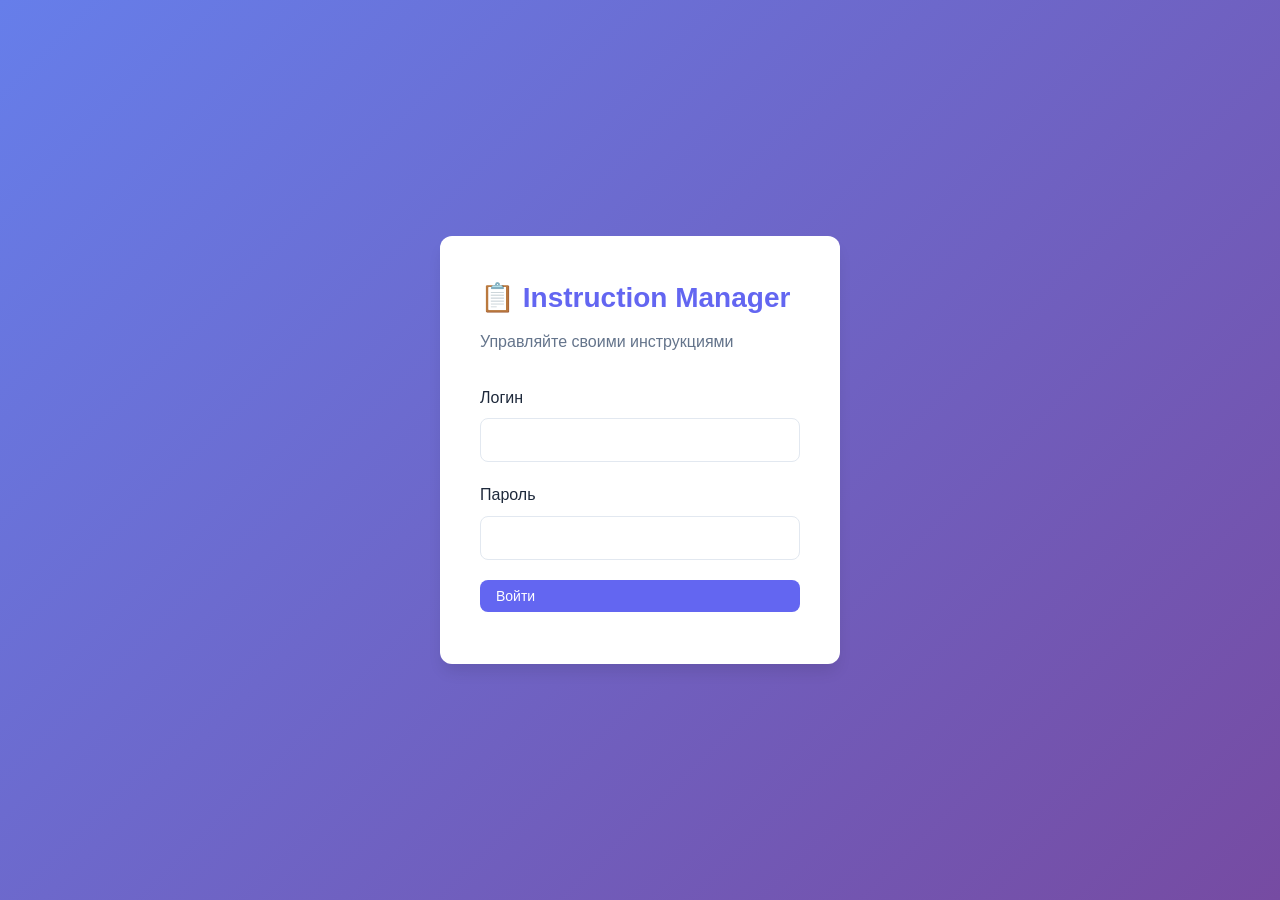
==== index.html @ dfbd7565 "030 - убрать редактирование" ====
<!DOCTYPE html>
<html lang="ru">
<head>
    <meta charset="UTF-8">
    <meta name="viewport" content="width=device-width, initial-scale=1.0">
    <title>Instruction Manager</title>
    <link rel="stylesheet" href="css/styles.css">
</head>
<body>
    <!-- Страница авторизации -->
    <div id="login-page" class="login-container">
        <div class="login-card">
            <h1>📋 Instruction Manager</h1>
            <p class="login-subtitle">Управляйте своими инструкциями</p>
            <form id="login-form">
                <div class="form-group">
                    <label for="login">Логин</label>
                    <input type="text" id="login" name="login" required autocomplete="username">
                </div>
                <div class="form-group">
                    <label for="password">Пароль</label>
                    <input type="password" id="password" name="password" required autocomplete="current-password">
                </div>
                <button type="submit" class="btn-primary">Войти</button>
                <div id="login-error" class="error-message"></div>
            </form>
        </div>
    </div>

    <!-- Основной интерфейс -->
    <div id="main-app" class="app-container hidden">
        <!-- Header -->
        <header class="app-header">
            <button id="menu-toggle" class="menu-toggle" aria-label="Открыть меню">
                <span></span>
                <span></span>
                <span></span>
            </button>
            <h1><a href="#" onclick="showHome(); return false;">Instruction Manager</a></h1>
            <button id="logout-btn" class="btn-logout">Выйти</button>
        </header>

        <div class="app-body">
            <!-- Sidebar -->
            <aside id="sidebar" class="sidebar">
                <div class="sidebar-header">
                    <h2><a href="#" onclick="showHome(); return false;"></a>Группы</a></h2>
                    <button id="add-group-btn" class="icon-btn" title="Добавить группу">
                        <svg width="24" height="24" viewBox="0 0 24 24" fill="none" stroke="currentColor" stroke-width="2">
                            <line x1="12" y1="5" x2="12" y2="19"></line>
                            <line x1="5" y1="12" x2="19" y2="12"></line>
                        </svg>
                    </button>
                </div>
                <ul id="groups-list" class="groups-list"></ul>
            </aside>

            <!-- Main Content -->
            <main class="main-content">
                <div id="welcome-screen" class="welcome-screen">
                    <h2>Добро пожаловать!</h2>
                    <p>Выберите группу слева, чтобы начать работу с инструкциями.</p>
                </div>

                <div id="instructions-view" class="instructions-view hidden">
                    <div class="view-header">
                        <h2 id="current-group-title">Группа</h2>
                        <button id="add-instruction-btn" class="btn-primary">
                            <svg width="20" height="20" viewBox="0 0 24 24" fill="none" stroke="currentColor" stroke-width="2">
                                <line x1="12" y1="5" x2="12" y2="19"></line>
                                <line x1="5" y1="12" x2="19" y2="12"></line>
                            </svg>
                            Добавить инструкцию
                        </button>
                    </div>
                    <ul id="instructions-list" class="instructions-list"></ul>
                </div>

                <div id="editor-view" class="editor-view hidden">
                    <div class="editor-header">
                        <button id="back-to-list" class="btn-secondary">← Назад</button>
                        <h2 id="editor-title">Новая инструкция</h2>
                        <button id="save-instruction" class="btn-primary">Сохранить</button>
                    </div>
                    <form id="instruction-form" class="instruction-form">
                        <div class="form-group">
                            <label for="instruction-title">Заголовок</label>
                            <input type="text" id="instruction-title" required>
                        </div>
                        <div class="form-group">
                            <label for="instruction-html">HTML содержимое</label>
                            <textarea id="instruction-html" rows="15" placeholder="Вставьте полный HTML контент инструкции..." required></textarea>
                        </div>
                    </form>
                </div>
            </main>
        </div>

        <!-- Footer -->
        <footer class="app-footer">
            <p>Версия: 0a40727</p>
        </footer>
    </div>

    <!-- Модальное окно для групп -->
    <div id="group-modal" class="modal hidden">
        <div class="modal-content">
            <h3 id="modal-title">Добавить группу</h3>
            <form id="group-form">
                <div class="form-group">
                    <label for="group-name">Название группы</label>
                    <input type="text" id="group-name" required>
                </div>
                <div class="modal-actions">
                    <button type="button" id="cancel-group" class="btn-secondary">Отмена</button>
                    <button type="submit" class="btn-primary">Сохранить</button>
                </div>
            </form>
        </div>
    </div>

    <!-- Подтверждение удаления -->
    <div id="confirm-modal" class="modal hidden">
        <div class="modal-content">
            <h3>Подтверждение</h3>
            <p id="confirm-message">Вы уверены?</p>
            <div class="modal-actions">
                <button id="confirm-cancel" class="btn-secondary">Отмена</button>
                <button id="confirm-ok" class="btn-danger">Удалить</button>
            </div>
        </div>
    </div>

    <script type="module" src="js/app.js"></script>
</body>
</html>
---- css/styles.css ----
/* ====== Переменные и базовые стили ====== */
:root {
    --primary-color: #6366f1;
    --primary-hover: #4f46e5;
    --secondary-color: #64748b;
    --danger-color: #ef4444;
    --danger-hover: #dc2626;
    --bg-color: #f8fafc;
    --sidebar-bg: #ffffff;
    --header-bg: #ffffff;
    --card-bg: #ffffff;
    --text-primary: #1e293b;
    --text-secondary: #64748b;
    --border-color: #e2e8f0;
    --shadow: 0 1px 3px rgba(0, 0, 0, 0.1);
    --shadow-lg: 0 10px 15px -3px rgba(0, 0, 0, 0.1);
    --radius: 12px;
    --transition: all 0.3s cubic-bezier(0.4, 0, 0.2, 1);
}

* {
    margin: 0;
    padding: 0;
    box-sizing: border-box;
}

body {
    font-family: -apple-system, BlinkMacSystemFont, 'Segoe UI', Roboto, Oxygen, Ubuntu, Cantarell, sans-serif;
    background-color: var(--bg-color);
    color: var(--text-primary);
    line-height: 1.6;
}

.hidden {
    display: none !important;
}

/* ====== Адаптивные сетки ====== */
.app-container {
    display: grid;
    grid-template-rows: auto 1fr auto;
    height: 100vh;
    overflow: hidden;
}

.app-body {
    display: grid;
    grid-template-columns: 280px 1fr;
    overflow: hidden;
}

@media (max-width: 768px) {
    .app-body {
        grid-template-columns: 1fr;
    }
    
    .sidebar {
        position: fixed;
        left: -280px;
        top: 60px;
        height: calc(100vh - 60px);
        z-index: 100;
        transition: var(--transition);
    }
    
    .sidebar.open {
        left: 0;
    }
}

/* ====== Login Page ====== */
.login-container {
    display: flex;
    align-items: center;
    justify-content: center;
    min-height: 100vh;
    background: linear-gradient(135deg, #667eea 0%, #764ba2 100%);
    padding: 20px;
}

.login-card {
    background: var(--card-bg);
    padding: 40px;
    border-radius: var(--radius);
    box-shadow: var(--shadow-lg);
    width: 100%;
    max-width: 400px;
}

.login-card h1 {
    font-size: 28px;
    margin-bottom: 8px;
    color: var(--primary-color);
}

.login-subtitle {
    color: var(--text-secondary);
    margin-bottom: 30px;
}

.form-group {
    margin-bottom: 20px;
}

.form-group label {
    display: block;
    margin-bottom: 8px;
    font-weight: 500;
    color: var(--text-primary);
}

.form-group input {
    width: 100%;
    padding: 12px 16px;
    border: 1px solid var(--border-color);
    border-radius: 8px;
    font-size: 16px;
    transition: var(--transition);
}

.form-group input:focus {
    outline: none;
    border-color: var(--primary-color);
    box-shadow: 0 0 0 3px rgba(99, 102, 241, 0.1);
}

.form-group textarea {
    width: 100%;
    padding: 12px 16px;
    border: 1px solid var(--border-color);
    border-radius: 8px;
    font-size: 16px;
    font-family: inherit;
    resize: vertical;
    min-height: 120px;
    transition: var(--transition);
}

.form-group textarea:focus {
    outline: none;
    border-color: var(--primary-color);
    box-shadow: 0 0 0 3px rgba(99, 102, 241, 0.1);
}

.btn-primary, .btn-secondary, .btn-danger {
    padding: 8px 16px;
    border: none;
    border-radius: 8px;
    font-size: 14px;
    font-weight: 500;
    cursor: pointer;
    transition: var(--transition);
    display: inline-flex;
    align-items: center;
    gap: 6px;
}

.btn-primary {
    background: var(--primary-color);
    color: white;
    width: 100%;
}

.btn-primary:hover {
    background: var(--primary-hover);
    transform: translateY(-1px);
}

.btn-secondary {
    background: var(--secondary-color);
    color: white;
}

.btn-secondary:hover {
    background: #475569;
}

.btn-danger {
    background: var(--danger-color);
    color: white;
}

.btn-danger:hover {
    background: var(--danger-hover);
}

.error-message {
    color: var(--danger-color);
    margin-top: 12px;
    text-align: center;
}

/* ====== Header ====== */
.app-header {
    background: var(--header-bg);
    padding: 0 24px;
    height: 60px;
    display: flex;
    align-items: center;
    justify-content: space-between;
    box-shadow: var(--shadow);
    position: sticky;
    top: 0;
    z-index: 50;
}

.app-header h1 {
    font-size: 20px;
    color: var(--text-primary);
}

.menu-toggle {
    display: none;
    flex-direction: column;
    background: none;
    border: none;
    cursor: pointer;
    padding: 8px;
}

.menu-toggle span {
    width: 24px;
    height: 2px;
    background: var(--text-primary);
    margin: 3px 0;
    transition: var(--transition);
}

@media (max-width: 768px) {
    .menu-toggle {
        display: flex;
    }
}

.btn-logout {
    background: none;
    border: 1px solid var(--border-color);
    color: var(--text-secondary);
    padding: 6px 12px;
    border-radius: 6px;
    cursor: pointer;
    transition: var(--transition);
}

.btn-logout:hover {
    background: var(--danger-color);
    color: white;
    border-color: var(--danger-color);
}

/* ====== Sidebar ====== */
.sidebar {
    background: var(--sidebar-bg);
    border-right: 1px solid var(--border-color);
    overflow-y: auto;
    padding: 20px;
}

.sidebar-header {
    display: flex;
    justify-content: space-between;
    align-items: center;
    margin-bottom: 24px;
}

.sidebar-header h2 {
    font-size: 18px;
    color: var(--text-primary);
}

.icon-btn {
    background: var(--primary-color);
    color: white;
    border: none;
    border-radius: 8px;
    width: 32px;
    height: 32px;
    display: flex;
    align-items: center;
    justify-content: center;
    cursor: pointer;
    transition: var(--transition);
}

.icon-btn:hover {
    background: var(--primary-hover);
    transform: scale(1.05);
}

.groups-list {
    list-style: none;
}

.group-item {
    display: flex;
    justify-content: space-between;
    align-items: center;
    padding: 12px 16px;
    margin-bottom: 8px;
    border-radius: 8px;
    cursor: pointer;
    transition: var(--transition);
}

.group-item:hover {
    background: #f1f5f9;
}

.group-item.active {
    background: var(--primary-color);
    color: white;
}

.group-item.active .group-actions {
    opacity: 1;
}

.group-name {
    flex: 1;
    font-weight: 500;
}

.group-actions {
    display: flex;
    gap: 4px;
    opacity: 0;
    transition: var(--transition);
}

.group-actions button {
    background: none;
    border: none;
    cursor: pointer;
    padding: 4px;
    border-radius: 4px;
    color: inherit;
}

.group-item:not(.active) .group-actions:hover {
    opacity: 1;
}

.group-actions button:hover {
    background: rgba(255, 255, 255, 0.2);
}

/* ====== Main Content ====== */
.main-content {
    padding: 24px;
    overflow-y: auto;
}

.welcome-screen {
    text-align: center;
    padding: 60px 20px;
    color: var(--text-secondary);
}

.welcome-screen h2 {
    font-size: 32px;
    margin-bottom: 16px;
    color: var(--text-primary);
}

/* Instructions View */
.view-header {
    display: flex;
    justify-content: space-between;
    align-items: center;
    margin-bottom: 24px;
    padding-bottom: 16px;
    border-bottom: 1px solid var(--border-color);
}

.view-header h2 {
    font-size: 24px;
}

.view-header button {
    width: fit-content;
    align-self: center;
}

.instructions-list {
    list-style: none;
}

.instruction-item {
    background: var(--card-bg);
    padding: 20px;
    margin-bottom: 12px;
    border-radius: var(--radius);
    box-shadow: var(--shadow);
    display: flex;
    justify-content: space-between;
    align-items: center;
    transition: var(--transition);
}

.instruction-item:hover {
    transform: translateY(-2px);
    box-shadow: var(--shadow-lg);
}

.instruction-info h3 {
    font-size: 18px;
    margin-bottom: 4px;
}

.instruction-meta {
    font-size: 14px;
    color: var(--text-secondary);
}

.instruction-actions {
    display: flex;
    gap: 6px;
}

.instruction-actions button {
    padding: 6px 10px;
    border: none;
    border-radius: 6px;
    cursor: pointer;
    transition: var(--transition);
}

.edit-btn {
    background: var(--primary-color);
    color: white;
}

.delete-btn {
    background: var(--danger-color);
    color: white;
}

.favorite-btn {
    background: none;
    border: 1px solid var(--border-color);
    color: var(--text-secondary);
    padding: 6px;
    font-size: 12px;
}

.favorite-btn:hover {
    background: #f8fafc;
    border-color: var(--secondary-color);
}

.favorite-btn.favorite {
    background: #fef3c7;
    border-color: #f59e0b;
    color: #92400e;
}

.favorite-btn.favorite:hover {
    background: #fde68a;
}

.edit-instruction {
    background: var(--primary-color);
    color: white;
    font-size: 12px;
}

.edit-instruction:hover {
    background: var(--primary-hover);
}

.delete-instruction {
    background: var(--danger-color);
    color: white;
    font-size: 12px;
}

.delete-instruction:hover {
    background: var(--danger-hover);
}

/* Editor View */
.editor-view {
    max-width: 800px;
    margin: 0 auto;
}

.editor-header {
    display: flex;
    justify-content: space-between;
    align-items: center;
    margin-bottom: 24px;
    padding-bottom: 16px;
    border-bottom: 1px solid var(--border-color);
}

.editor-header button {
    width: fit-content;
    align-self: center;
}

.instruction-form {
    background: var(--card-bg);
    padding: 24px;
    border-radius: var(--radius);
    box-shadow: var(--shadow);
}

.step-item {
    background: #f8fafc;
    padding: 20px;
    margin-bottom: 16px;
    border-radius: 8px;
    border: 1px solid var(--border-color);
}

.step-header {
    display: flex;
    justify-content: space-between;
    align-items: center;
    margin-bottom: 12px;
}

.step-number {
    font-weight: 600;
    color: var(--primary-color);
}

.step-actions {
    display: flex;
    gap: 4px;
}

.step-actions button {
    background: none;
    border: none;
    cursor: pointer;
    padding: 4px;
    border-radius: 4px;
    color: var(--text-secondary);
}

.step-actions button:hover {
    background: var(--danger-color);
    color: white;
}

.step-content {
    width: 100%;
    min-height: 100px;
    padding: 12px;
    border: 1px solid var(--border-color);
    border-radius: 6px;
    resize: vertical;
    font-family: inherit;
    font-size: 16px;
}

.step-content:focus {
    outline: none;
    border-color: var(--primary-color);
}

.image-upload {
    margin-top: 12px;
}

.image-upload input[type="file"] {
    display: none;
}

.image-upload label {
    display: inline-block;
    padding: 6px 12px;
    background: var(--secondary-color);
    color: white;
    border-radius: 6px;
    cursor: pointer;
    font-size: 12px;
    transition: var(--transition);
}

.image-upload label:hover {
    background: #475569;
}

/* ====== Modal ====== */
.modal {
    position: fixed;
    top: 0;
    left: 0;
    width: 100%;
    height: 100%;
    background: rgba(0, 0, 0, 0.5);
    display: flex;
    align-items: center;
    justify-content: center;
    z-index: 1000;
}

.modal-content {
    background: var(--card-bg);
    padding: 24px;
    border-radius: var(--radius);
    width: 100%;
    max-width: 400px;
    box-shadow: var(--shadow-lg);
}

.modal-actions {
    display: flex;
    gap: 12px;
    justify-content: flex-end;
    margin-top: 24px;
}

/* ====== Favorites ====== */
.favorites-list {
    list-style: none;
    padding: 0;
    margin: 20px 0;
}

.favorite-item {
    background: var(--card-bg);
    padding: 16px;
    margin-bottom: 12px;
    border-radius: var(--radius);
    box-shadow: var(--shadow);
    transition: var(--transition);
    display: flex;
    justify-content: space-between;
    align-items: center;
}

.favorite-info {
    flex: 1;
}

.favorite-item:hover {
    transform: translateY(-2px);
    box-shadow: var(--shadow-lg);
}

.favorite-item a {
    color: var(--primary-color);
    text-decoration: none;
    font-weight: 500;
}

.favorite-item a:hover {
    text-decoration: underline;
}

/* ====== Footer ====== */
.app-footer {
    background: var(--header-bg);
    border-top: 1px solid var(--border-color);
    padding: 12px 24px;
    text-align: center;
    font-size: 14px;
    color: var(--text-secondary);
}

/* ====== Адаптивность ====== */
@media (max-width: 768px) {
    .main-content {
        padding: 16px;
    }

    .view-header {
        flex-direction: column;
        gap: 16px;
        align-items: center;
    }
    
    .instruction-item {
        flex-direction: column;
        align-items: flex-start;
        gap: 12px;
    }
    
    .editor-header {
        flex-direction: column;
        gap: 16px;
    }
}
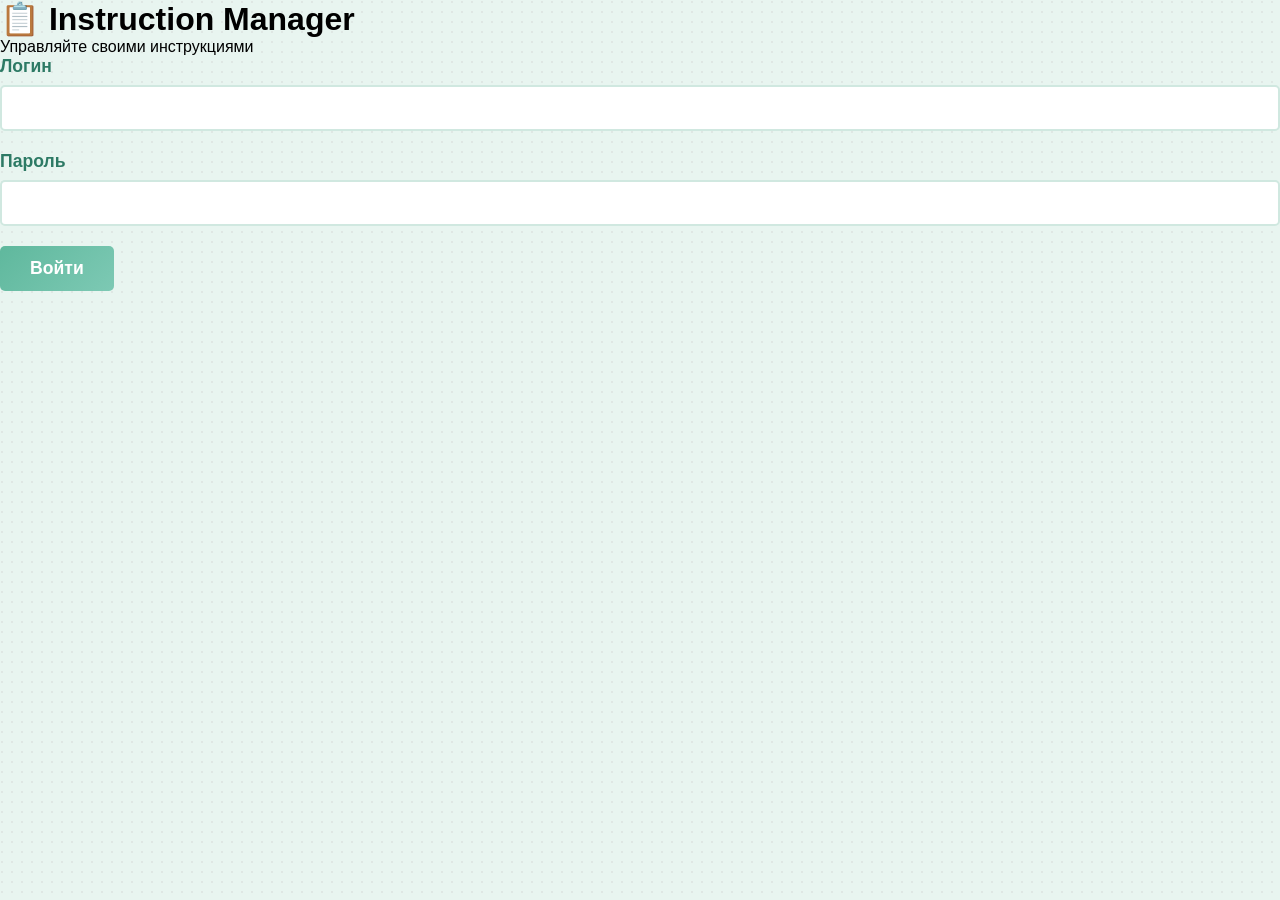
==== commit 323d13a2: "031 - обновление общее" ====
--- a/index.html
+++ b/index.html
@@ -82,16 +82,27 @@
                         <h2 id="editor-title">Новая инструкция</h2>
                         <button id="save-instruction" class="btn-primary">Сохранить</button>
                     </div>
-                    <form id="instruction-form" class="instruction-form">
+                    <div id="instruction-form" class="instruction-form">
                         <div class="form-group">
                             <label for="instruction-title">Заголовок</label>
                             <input type="text" id="instruction-title" required>
                         </div>
-                        <div class="form-group">
-                            <label for="instruction-html">HTML содержимое</label>
-                            <textarea id="instruction-html" rows="15" placeholder="Вставьте полный HTML контент инструкции..." required></textarea>
+                        <div class="steps-container">
+                            <div class="steps-header">
+                                <h3>Шаги инструкции</h3>
+                                <button id="add-step" class="btn-secondary">
+                                    <svg width="20" height="20" viewBox="0 0 24 24" fill="none" stroke="currentColor" stroke-width="2">
+                                        <line x1="12" y1="5" x2="12" y2="19"></line>
+                                        <line x1="5" y1="12" x2="19" y2="12"></line>
+                                    </svg>
+                                    Добавить шаг
+                                </button>
+                            </div>
+                            <div id="steps-list" class="steps-list">
+                                <!-- Шаги будут добавляться сюда -->
+                            </div>
                         </div>
-                    </form>
+                    </div>
                 </div>
             </main>
         </div>
--- a/css/styles.css
+++ b/css/styles.css
@@ -1,22 +1,4 @@
-/* ====== Переменные и базовые стили ====== */
-:root {
-    --primary-color: #6366f1;
-    --primary-hover: #4f46e5;
-    --secondary-color: #64748b;
-    --danger-color: #ef4444;
-    --danger-hover: #dc2626;
-    --bg-color: #f8fafc;
-    --sidebar-bg: #ffffff;
-    --header-bg: #ffffff;
-    --card-bg: #ffffff;
-    --text-primary: #1e293b;
-    --text-secondary: #64748b;
-    --border-color: #e2e8f0;
-    --shadow: 0 1px 3px rgba(0, 0, 0, 0.1);
-    --shadow-lg: 0 10px 15px -3px rgba(0, 0, 0, 0.1);
-    --radius: 12px;
-    --transition: all 0.3s cubic-bezier(0.4, 0, 0.2, 1);
-}
+/* Дизайн на основе предоставленного изображения */
 
 * {
     margin: 0;
@@ -25,77 +7,212 @@
 }
 
 body {
-    font-family: -apple-system, BlinkMacSystemFont, 'Segoe UI', Roboto, Oxygen, Ubuntu, Cantarell, sans-serif;
-    background-color: var(--bg-color);
-    color: var(--text-primary);
+    font-family: 'Arial', sans-serif;
+    background: #e8f5f0 url('data:image/svg+xml;utf8,<svg xmlns="http://www.w3.org/2000/svg" width="10" height="10"><circle cx="2" cy="2" r="1" fill="%23d0d0d0" opacity="0.5"/></svg>') repeat;
+    min-height: 100vh;
+    display: flex;
+    flex-direction: column;
+}
+
+/* Заголовок с зелёным баннером */
+header {
+    margin: 40px auto 0;
+    max-width: 900px;
+    width: 100%;
+    position: relative;
+}
+
+.header-banner {
+    background: linear-gradient(135deg, #5fb89d 0%, #7dc9b4 100%);
+    padding: 40px 60px;
+    position: relative;
+    border-radius: 10px;
+    box-shadow: 0 4px 20px rgba(0,0,0,0.1);
+}
+
+.header-banner::before,
+.header-banner::after {
+    content: '';
+    position: absolute;
+    top: 0;
+    width: 80px;
+    height: 100%;
+    background: linear-gradient(135deg, #2d7a65 0%, #3d8a75 100%);
+    clip-path: polygon(0 0, 100% 50%, 0 100%);
+}
+
+.header-banner::before {
+    left: -60px;
+}
+
+.header-banner::after {
+    right: -60px;
+    clip-path: polygon(100% 0, 0 50%, 100% 100%);
+}
+
+.header-banner h1 {
+    color: white;
+    font-size: 3em;
+    font-weight: bold;
+    text-align: center;
+    text-shadow: 2px 2px 4px rgba(0,0,0,0.2);
+    letter-spacing: 2px;
+    margin: 0;
+    position: relative;
+    z-index: 1;
+}
+
+.header-banner::before {
+    content: '';
+    position: absolute;
+    top: 20px;
+    left: 60px;
+    right: 60px;
+    height: 3px;
+    background: white;
+    opacity: 0.8;
+}
+
+.header-banner::after {
+    content: '';
+    position: absolute;
+    bottom: 20px;
+    left: 60px;
+    right: 60px;
+    height: 3px;
+    background: white;
+    opacity: 0.8;
+    clip-path: none;
+}
+
+/* Навигация */
+nav {
+    background: linear-gradient(135deg, #e85d75 0%, #f07489 100%);
+    padding: 15px 0;
+    box-shadow: 0 2px 10px rgba(0,0,0,0.1);
+    margin-top: 20px;
+}
+
+nav ul {
+    list-style: none;
+    display: flex;
+    justify-content: center;
+    gap: 50px;
+    max-width: 900px;
+    margin: 0 auto;
+}
+
+nav a {
+    color: white;
+    text-decoration: none;
+    font-size: 1.2em;
+    font-weight: bold;
+    padding: 10px 20px;
+    transition: all 0.3s ease;
+    border-radius: 5px;
+}
+
+nav a:hover {
+    background: rgba(255, 255, 255, 0.2);
+    transform: translateY(-2px);
+}
+
+/* Основной контент */
+main {
+    flex: 1;
+    max-width: 1200px;
+    width: 100%;
+    margin: 40px auto;
+    padding: 0 20px;
+}
+
+/* Сетка карточек */
+.instructions-grid {
+    display: grid;
+    grid-template-columns: repeat(auto-fill, minmax(300px, 1fr));
+    gap: 30px;
+    margin: 40px 0;
+}
+
+/* Карточки инструкций */
+.instruction-card {
+    background: white;
+    border-radius: 10px;
+    overflow: hidden;
+    box-shadow: 0 4px 15px rgba(0,0,0,0.1);
+    transition: all 0.3s ease;
+    cursor: pointer;
+}
+
+.instruction-card:hover {
+    transform: translateY(-5px);
+    box-shadow: 0 8px 25px rgba(0,0,0,0.15);
+}
+
+.instruction-card img {
+    width: 100%;
+    height: 200px;
+    object-fit: cover;
+}
+
+.instruction-card-content {
+    padding: 25px;
+}
+
+.instruction-card h2 {
+    color: #2d7a65;
+    font-size: 1.5em;
+    margin-bottom: 15px;
+    font-weight: bold;
+}
+
+.instruction-card p {
+    color: #666;
     line-height: 1.6;
-}
-
-.hidden {
-    display: none !important;
-}
-
-/* ====== Адаптивные сетки ====== */
-.app-container {
-    display: grid;
-    grid-template-rows: auto 1fr auto;
-    height: 100vh;
-    overflow: hidden;
-}
-
-.app-body {
-    display: grid;
-    grid-template-columns: 280px 1fr;
-    overflow: hidden;
-}
-
-@media (max-width: 768px) {
-    .app-body {
-        grid-template-columns: 1fr;
-    }
-    
-    .sidebar {
-        position: fixed;
-        left: -280px;
-        top: 60px;
-        height: calc(100vh - 60px);
-        z-index: 100;
-        transition: var(--transition);
-    }
-    
-    .sidebar.open {
-        left: 0;
-    }
-}
-
-/* ====== Login Page ====== */
-.login-container {
-    display: flex;
-    align-items: center;
-    justify-content: center;
-    min-height: 100vh;
-    background: linear-gradient(135deg, #667eea 0%, #764ba2 100%);
-    padding: 20px;
-}
-
-.login-card {
-    background: var(--card-bg);
-    padding: 40px;
-    border-radius: var(--radius);
-    box-shadow: var(--shadow-lg);
-    width: 100%;
-    max-width: 400px;
-}
-
-.login-card h1 {
-    font-size: 28px;
-    margin-bottom: 8px;
-    color: var(--primary-color);
-}
-
-.login-subtitle {
-    color: var(--text-secondary);
-    margin-bottom: 30px;
+    margin-bottom: 15px;
+}
+
+.instruction-card .actions {
+    display: flex;
+    gap: 10px;
+    margin-top: 20px;
+}
+
+.instruction-card button {
+    padding: 8px 16px;
+    border: none;
+    border-radius: 5px;
+    cursor: pointer;
+    font-size: 0.9em;
+    transition: all 0.3s ease;
+}
+
+.btn-view {
+    background: #5fb89d;
+    color: white;
+}
+
+.btn-view:hover {
+    background: #4da087;
+}
+
+.btn-delete {
+    background: #e85d75;
+    color: white;
+}
+
+.btn-delete:hover {
+    background: #d44a64;
+}
+
+/* Формы */
+.form-container {
+    background: white;
+    border-radius: 10px;
+    padding: 30px;
+    box-shadow: 0 4px 15px rgba(0,0,0,0.1);
+    max-width: 800px;
+    margin: 0 auto;
 }
 
 .form-group {
@@ -104,583 +221,472 @@
 
 .form-group label {
     display: block;
+    color: #2d7a65;
+    font-weight: bold;
     margin-bottom: 8px;
-    font-weight: 500;
-    color: var(--text-primary);
-}
-
-.form-group input {
-    width: 100%;
-    padding: 12px 16px;
-    border: 1px solid var(--border-color);
-    border-radius: 8px;
-    font-size: 16px;
-    transition: var(--transition);
-}
-
-.form-group input:focus {
-    outline: none;
-    border-color: var(--primary-color);
-    box-shadow: 0 0 0 3px rgba(99, 102, 241, 0.1);
-}
-
+    font-size: 1.1em;
+}
+
+.form-group input,
 .form-group textarea {
     width: 100%;
-    padding: 12px 16px;
-    border: 1px solid var(--border-color);
-    border-radius: 8px;
-    font-size: 16px;
-    font-family: inherit;
-    resize: vertical;
-    min-height: 120px;
-    transition: var(--transition);
-}
-
+    padding: 12px;
+    border: 2px solid #d0e8e0;
+    border-radius: 5px;
+    font-size: 1em;
+    transition: border-color 0.3s ease;
+}
+
+.form-group input:focus,
 .form-group textarea:focus {
     outline: none;
-    border-color: var(--primary-color);
-    box-shadow: 0 0 0 3px rgba(99, 102, 241, 0.1);
-}
-
-.btn-primary, .btn-secondary, .btn-danger {
-    padding: 8px 16px;
+    border-color: #5fb89d;
+}
+
+.form-group textarea {
+    min-height: 400px;
+    font-family: monospace;
+    resize: vertical;
+}
+
+/* Кнопки */
+.btn-primary {
+    background: linear-gradient(135deg, #5fb89d 0%, #7dc9b4 100%);
+    color: white;
+    padding: 12px 30px;
     border: none;
-    border-radius: 8px;
-    font-size: 14px;
-    font-weight: 500;
-    cursor: pointer;
-    transition: var(--transition);
-    display: inline-flex;
-    align-items: center;
-    gap: 6px;
-}
-
-.btn-primary {
-    background: var(--primary-color);
-    color: white;
-    width: 100%;
+    border-radius: 5px;
+    font-size: 1.1em;
+    font-weight: bold;
+    cursor: pointer;
+    transition: all 0.3s ease;
 }
 
 .btn-primary:hover {
-    background: var(--primary-hover);
-    transform: translateY(-1px);
+    transform: translateY(-2px);
+    box-shadow: 0 4px 15px rgba(95, 184, 157, 0.4);
 }
 
 .btn-secondary {
-    background: var(--secondary-color);
-    color: white;
+    background: #f5f5f5;
+    color: #333;
+    padding: 12px 30px;
+    border: 2px solid #ddd;
+    border-radius: 5px;
+    font-size: 1.1em;
+    cursor: pointer;
+    transition: all 0.3s ease;
 }
 
 .btn-secondary:hover {
-    background: #475569;
-}
-
-.btn-danger {
-    background: var(--danger-color);
-    color: white;
-}
-
-.btn-danger:hover {
-    background: var(--danger-hover);
-}
-
-.error-message {
-    color: var(--danger-color);
-    margin-top: 12px;
+    background: #e0e0e0;
+    border-color: #ccc;
+}
+
+/* Подвал */
+footer {
+    background: white;
+    padding: 20px;
     text-align: center;
-}
-
-/* ====== Header ====== */
-.app-header {
-    background: var(--header-bg);
-    padding: 0 24px;
-    height: 60px;
-    display: flex;
-    align-items: center;
-    justify-content: space-between;
-    box-shadow: var(--shadow);
-    position: sticky;
-    top: 0;
-    z-index: 50;
-}
-
-.app-header h1 {
-    font-size: 20px;
-    color: var(--text-primary);
-}
-
-.menu-toggle {
-    display: none;
-    flex-direction: column;
-    background: none;
-    border: none;
-    cursor: pointer;
-    padding: 8px;
-}
-
-.menu-toggle span {
-    width: 24px;
-    height: 2px;
-    background: var(--text-primary);
-    margin: 3px 0;
-    transition: var(--transition);
-}
-
-@media (max-width: 768px) {
-    .menu-toggle {
-        display: flex;
-    }
-}
-
-.btn-logout {
-    background: none;
-    border: 1px solid var(--border-color);
-    color: var(--text-secondary);
-    padding: 6px 12px;
-    border-radius: 6px;
-    cursor: pointer;
-    transition: var(--transition);
-}
-
-.btn-logout:hover {
-    background: var(--danger-color);
-    color: white;
-    border-color: var(--danger-color);
-}
-
-/* ====== Sidebar ====== */
-.sidebar {
-    background: var(--sidebar-bg);
-    border-right: 1px solid var(--border-color);
-    overflow-y: auto;
-    padding: 20px;
-}
-
-.sidebar-header {
-    display: flex;
-    justify-content: space-between;
-    align-items: center;
-    margin-bottom: 24px;
-}
-
-.sidebar-header h2 {
-    font-size: 18px;
-    color: var(--text-primary);
-}
-
-.icon-btn {
-    background: var(--primary-color);
-    color: white;
-    border: none;
-    border-radius: 8px;
-    width: 32px;
-    height: 32px;
-    display: flex;
-    align-items: center;
-    justify-content: center;
-    cursor: pointer;
-    transition: var(--transition);
-}
-
-.icon-btn:hover {
-    background: var(--primary-hover);
-    transform: scale(1.05);
-}
-
-.groups-list {
-    list-style: none;
-}
-
-.group-item {
-    display: flex;
-    justify-content: space-between;
-    align-items: center;
-    padding: 12px 16px;
-    margin-bottom: 8px;
-    border-radius: 8px;
-    cursor: pointer;
-    transition: var(--transition);
-}
-
-.group-item:hover {
-    background: #f1f5f9;
-}
-
-.group-item.active {
-    background: var(--primary-color);
-    color: white;
-}
-
-.group-item.active .group-actions {
-    opacity: 1;
-}
-
-.group-name {
-    flex: 1;
-    font-weight: 500;
-}
-
-.group-actions {
-    display: flex;
-    gap: 4px;
-    opacity: 0;
-    transition: var(--transition);
-}
-
-.group-actions button {
-    background: none;
-    border: none;
-    cursor: pointer;
-    padding: 4px;
-    border-radius: 4px;
-    color: inherit;
-}
-
-.group-item:not(.active) .group-actions:hover {
-    opacity: 1;
-}
-
-.group-actions button:hover {
-    background: rgba(255, 255, 255, 0.2);
-}
-
-/* ====== Main Content ====== */
-.main-content {
-    padding: 24px;
-    overflow-y: auto;
-}
-
-.welcome-screen {
-    text-align: center;
-    padding: 60px 20px;
-    color: var(--text-secondary);
-}
-
-.welcome-screen h2 {
-    font-size: 32px;
-    margin-bottom: 16px;
-    color: var(--text-primary);
-}
-
-/* Instructions View */
-.view-header {
-    display: flex;
-    justify-content: space-between;
-    align-items: center;
-    margin-bottom: 24px;
-    padding-bottom: 16px;
-    border-bottom: 1px solid var(--border-color);
-}
-
-.view-header h2 {
-    font-size: 24px;
-}
-
-.view-header button {
-    width: fit-content;
-    align-self: center;
-}
-
+    color: #666;
+    margin-top: 40px;
+    border-top: 3px solid #e85d75;
+}
+
+/* Список инструкций */
 .instructions-list {
     list-style: none;
+    padding: 0;
 }
 
 .instruction-item {
-    background: var(--card-bg);
-    padding: 20px;
-    margin-bottom: 12px;
-    border-radius: var(--radius);
-    box-shadow: var(--shadow);
-    display: flex;
-    justify-content: space-between;
-    align-items: center;
-    transition: var(--transition);
+    background: white;
+    border-radius: 10px;
+    padding: 25px;
+    margin-bottom: 20px;
+    box-shadow: 0 4px 15px rgba(0,0,0,0.1);
+    transition: all 0.3s ease;
 }
 
 .instruction-item:hover {
-    transform: translateY(-2px);
-    box-shadow: var(--shadow-lg);
-}
-
-.instruction-info h3 {
-    font-size: 18px;
-    margin-bottom: 4px;
-}
-
-.instruction-meta {
-    font-size: 14px;
-    color: var(--text-secondary);
-}
-
-.instruction-actions {
-    display: flex;
-    gap: 6px;
-}
-
-.instruction-actions button {
-    padding: 6px 10px;
-    border: none;
-    border-radius: 6px;
-    cursor: pointer;
-    transition: var(--transition);
-}
-
-.edit-btn {
-    background: var(--primary-color);
-    color: white;
-}
-
-.delete-btn {
-    background: var(--danger-color);
-    color: white;
-}
-
-.favorite-btn {
-    background: none;
-    border: 1px solid var(--border-color);
-    color: var(--text-secondary);
-    padding: 6px;
-    font-size: 12px;
-}
-
-.favorite-btn:hover {
-    background: #f8fafc;
-    border-color: var(--secondary-color);
-}
-
-.favorite-btn.favorite {
-    background: #fef3c7;
-    border-color: #f59e0b;
-    color: #92400e;
-}
-
-.favorite-btn.favorite:hover {
-    background: #fde68a;
-}
-
-.edit-instruction {
-    background: var(--primary-color);
-    color: white;
-    font-size: 12px;
-}
-
-.edit-instruction:hover {
-    background: var(--primary-hover);
-}
-
-.delete-instruction {
-    background: var(--danger-color);
-    color: white;
-    font-size: 12px;
-}
-
-.delete-instruction:hover {
-    background: var(--danger-hover);
-}
-
-/* Editor View */
-.editor-view {
-    max-width: 800px;
-    margin: 0 auto;
-}
-
-.editor-header {
-    display: flex;
-    justify-content: space-between;
-    align-items: center;
-    margin-bottom: 24px;
-    padding-bottom: 16px;
-    border-bottom: 1px solid var(--border-color);
-}
-
-.editor-header button {
-    width: fit-content;
-    align-self: center;
-}
-
-.instruction-form {
-    background: var(--card-bg);
-    padding: 24px;
-    border-radius: var(--radius);
-    box-shadow: var(--shadow);
-}
-
-.step-item {
-    background: #f8fafc;
-    padding: 20px;
-    margin-bottom: 16px;
-    border-radius: 8px;
-    border: 1px solid var(--border-color);
-}
-
-.step-header {
-    display: flex;
-    justify-content: space-between;
-    align-items: center;
-    margin-bottom: 12px;
-}
-
-.step-number {
-    font-weight: 600;
-    color: var(--primary-color);
-}
-
-.step-actions {
-    display: flex;
-    gap: 4px;
-}
-
-.step-actions button {
-    background: none;
-    border: none;
-    cursor: pointer;
-    padding: 4px;
-    border-radius: 4px;
-    color: var(--text-secondary);
-}
-
-.step-actions button:hover {
-    background: var(--danger-color);
-    color: white;
-}
-
-.step-content {
-    width: 100%;
-    min-height: 100px;
-    padding: 12px;
-    border: 1px solid var(--border-color);
-    border-radius: 6px;
-    resize: vertical;
-    font-family: inherit;
-    font-size: 16px;
-}
-
-.step-content:focus {
-    outline: none;
-    border-color: var(--primary-color);
-}
-
-.image-upload {
-    margin-top: 12px;
-}
-
-.image-upload input[type="file"] {
+    transform: translateY(-3px);
+    box-shadow: 0 6px 20px rgba(0,0,0,0.15);
+}
+
+.instruction-item h3 {
+    color: #2d7a65;
+    font-size: 1.4em;
+    margin-bottom: 10px;
+}
+
+.instruction-item .instruction-content {
+    color: #666;
+    line-height: 1.8;
+    margin: 15px 0;
+}
+
+.instruction-item .instruction-actions {
+    display: flex;
+    gap: 10px;
+    margin-top: 15px;
+}
+
+/* Модальные окна */
+.modal {
     display: none;
-}
-
-.image-upload label {
-    display: inline-block;
-    padding: 6px 12px;
-    background: var(--secondary-color);
-    color: white;
-    border-radius: 6px;
-    cursor: pointer;
-    font-size: 12px;
-    transition: var(--transition);
-}
-
-.image-upload label:hover {
-    background: #475569;
-}
-
-/* ====== Modal ====== */
-.modal {
     position: fixed;
     top: 0;
     left: 0;
     width: 100%;
     height: 100%;
-    background: rgba(0, 0, 0, 0.5);
-    display: flex;
+    background: rgba(0,0,0,0.5);
+    z-index: 1000;
     align-items: center;
     justify-content: center;
-    z-index: 1000;
+}
+
+.modal.active {
+    display: flex;
 }
 
 .modal-content {
-    background: var(--card-bg);
-    padding: 24px;
-    border-radius: var(--radius);
-    width: 100%;
-    max-width: 400px;
-    box-shadow: var(--shadow-lg);
-}
-
-.modal-actions {
-    display: flex;
-    gap: 12px;
-    justify-content: flex-end;
-    margin-top: 24px;
-}
-
-/* ====== Favorites ====== */
-.favorites-list {
+    background: white;
+    border-radius: 10px;
+    padding: 30px;
+    max-width: 500px;
+    width: 90%;
+    box-shadow: 0 10px 40px rgba(0,0,0,0.3);
+    animation: modalSlide 0.3s ease;
+}
+
+@keyframes modalSlide {
+    from {
+        transform: translateY(-50px);
+        opacity: 0;
+    }
+    to {
+        transform: translateY(0);
+        opacity: 1;
+    }
+}
+
+/* Адаптивность */
+@media (max-width: 768px) {
+    .header-banner h1 {
+        font-size: 2em;
+        padding: 20px;
+    }
+    
+    .header-banner::before,
+    .header-banner::after {
+        width: 40px;
+    }
+    
+    nav ul {
+        flex-direction: column;
+        gap: 10px;
+    }
+    
+    .instructions-grid {
+        grid-template-columns: 1fr;
+    }
+}
+
+/* Скрытые элементы */
+.hidden {
+    display: none !important;
+}
+
+/* Шаги инструкций в списке */
+.instruction-steps {
+    counter-reset: step-counter;
     list-style: none;
     padding: 0;
-    margin: 20px 0;
-}
-
-.favorite-item {
-    background: var(--card-bg);
-    padding: 16px;
-    margin-bottom: 12px;
-    border-radius: var(--radius);
-    box-shadow: var(--shadow);
-    transition: var(--transition);
+}
+
+.instruction-step {
+    counter-increment: step-counter;
+    margin-bottom: 15px;
+    padding: 10px;
+    border-left: 4px solid #5fb89d;
+    background: #f9f9f9;
+    padding-left: 20px;
+}
+
+.instruction-step:before {
+    content: counter(step-counter);
+    display: inline-block;
+    width: 25px;
+    height: 25px;
+    background: #5fb89d;
+    color: white;
+    text-align: center;
+    line-height: 25px;
+    border-radius: 50%;
+    font-weight: bold;
+    margin-right: 10px;
+}
+
+.instruction-step .step-content {
+    margin-bottom: 10px;
+}
+
+.instruction-step .step-image {
+    margin-top: 10px;
+}
+
+.instruction-step .step-image img {
+    max-width: 300px;
+    border-radius: 5px;
+    box-shadow: 0 2px 5px rgba(0,0,0,0.1);
+}
+
+/* Контейнер шагов в редакторе */
+.steps-container {
+    margin-top: 20px;
+}
+
+.steps-header {
     display: flex;
     justify-content: space-between;
     align-items: center;
-}
-
-.favorite-info {
-    flex: 1;
-}
-
-.favorite-item:hover {
-    transform: translateY(-2px);
-    box-shadow: var(--shadow-lg);
-}
-
-.favorite-item a {
-    color: var(--primary-color);
-    text-decoration: none;
-    font-weight: 500;
-}
-
-.favorite-item a:hover {
-    text-decoration: underline;
-}
-
-/* ====== Footer ====== */
-.app-footer {
-    background: var(--header-bg);
-    border-top: 1px solid var(--border-color);
-    padding: 12px 24px;
-    text-align: center;
+    margin-bottom: 20px;
+}
+
+.steps-header h3 {
+    color: #2d7a65;
+    margin: 0;
+}
+
+.steps-list {
+    border: 1px solid #d0d0d0;
+    border-radius: 5px;
+    min-height: 200px;
+}
+
+/* Элемент шага */
+.step-item {
+    border-bottom: 1px solid #e0e0e0;
+    padding: 15px;
+}
+
+.step-item:last-child {
+    border-bottom: none;
+}
+
+.step-header {
+    display: flex;
+    justify-content: space-between;
+    align-items: center;
+    margin-bottom: 10px;
+}
+
+.step-number {
+    font-weight: bold;
+    color: #2d7a65;
+}
+
+.step-actions {
+    display: flex;
+    gap: 5px;
+}
+
+.step-actions button {
+    background: none;
+    border: 1px solid #ccc;
+    border-radius: 3px;
+    padding: 5px 8px;
+    cursor: pointer;
     font-size: 14px;
-    color: var(--text-secondary);
-}
-
-/* ====== Адаптивность ====== */
-@media (max-width: 768px) {
-    .main-content {
-        padding: 16px;
-    }
-
-    .view-header {
-        flex-direction: column;
-        gap: 16px;
-        align-items: center;
-    }
-    
-    .instruction-item {
-        flex-direction: column;
-        align-items: flex-start;
-        gap: 12px;
-    }
-    
-    .editor-header {
-        flex-direction: column;
-        gap: 16px;
-    }
-}
+    color: #666;
+    transition: all 0.2s ease;
+}
+
+.step-actions button:hover {
+    background: #f0f0f0;
+    border-color: #999;
+}
+
+/* Редактор шага */
+.step-editor {
+    background: #fafafa;
+    border-radius: 5px;
+    padding: 10px;
+}
+
+.format-toolbar {
+    display: flex;
+    gap: 5px;
+    margin-bottom: 10px;
+}
+
+.format-toolbar button {
+    background: white;
+    border: 1px solid #ccc;
+    border-radius: 3px;
+    padding: 5px 10px;
+    cursor: pointer;
+    font-size: 14px;
+    min-width: 32px;
+    transition: all 0.2s ease;
+}
+
+.format-toolbar button:hover {
+    background: #f0f0f0;
+}
+
+.format-toolbar .image-btn {
+    background: #5fb89d;
+    color: white;
+    border-color: #5fb89d;
+}
+
+.format-toolbar .image-btn:hover {
+    background: #4da087;
+}
+
+.step-content {
+    background: white;
+    border: 1px solid #ccc;
+    border-radius: 3px;
+    padding: 10px;
+    min-height: 80px;
+    font-family: 'Arial', sans-serif;
+    font-size: 14px;
+    line-height: 1.4;
+}
+
+.step-content:focus {
+    outline: 2px solid #5fb89d;
+}
+
+.step-content code {
+    background: #f0f0f0;
+    padding: 2px 4px;
+    border-radius: 3px;
+    font-family: monospace;
+}
+
+/* Превью изображения */
+.step-image-preview {
+    margin-top: 10px;
+    position: relative;
+    display: inline-block;
+}
+
+.step-image-preview img {
+    max-width: 200px;
+    border-radius: 5px;
+    box-shadow: 0 2px 5px rgba(0,0,0,0.1);
+}
+
+.step-image-preview .remove-image {
+    position: absolute;
+    top: -5px;
+    right: -5px;
+    background: #e85d75;
+    color: white;
+    border: none;
+    border-radius: 50%;
+    width: 20px;
+    height: 20px;
+    cursor: pointer;
+    font-size: 12px;
+    display: flex;
+    align-items: center;
+    justify-content: center;
+}
+
+/* Боковая панель */
+.sidebar {
+    background: white;
+    border-right: 3px solid #e85d75;
+    padding: 20px;
+    min-height: 100vh;
+}
+
+.sidebar h2 {
+    color: #2d7a65;
+    margin-bottom: 20px;
+    padding-bottom: 10px;
+    border-bottom: 2px solid #5fb89d;
+}
+
+.groups-list {
+    list-style: none;
+}
+
+.group-item {
+    padding: 12px;
+    margin-bottom: 8px;
+    border-radius: 5px;
+    cursor: pointer;
+    transition: all 0.3s ease;
+    background: #f5f5f5;
+}
+
+.group-item:hover {
+    background: #e0f5ef;
+    transform: translateX(5px);
+}
+
+.group-item.active {
+    background: linear-gradient(135deg, #5fb89d 0%, #7dc9b4 100%);
+    color: white;
+}
+
+/* Кнопка добавления */
+.add-btn {
+    background: #e85d75;
+    color: white;
+    border: none;
+    border-radius: 50%;
+    width: 50px;
+    height: 50px;
+    font-size: 24px;
+    cursor: pointer;
+    box-shadow: 0 4px 15px rgba(232, 93, 117, 0.3);
+    transition: all 0.3s ease;
+    position: fixed;
+    bottom: 30px;
+    right: 30px;
+}
+
+.add-btn:hover {
+    transform: scale(1.1);
+    box-shadow: 0 6px 20px rgba(232, 93, 117, 0.5);
+}
+
+/* Контейнер приложения */
+.app-container {
+    display: grid;
+    grid-template-columns: 250px 1fr;
+    min-height: 100vh;
+}
+
+/* Просмотр инструкции */
+.instruction-view {
+    background: white;
+    border-radius: 10px;
+    padding: 30px;
+    box-shadow: 0 4px 15px rgba(0,0,0,0.1);
+}
+
+.instruction-view h1 {
+    color: #2d7a65;
+    margin-bottom: 20px;
+    padding-bottom: 15px;
+    border-bottom: 3px solid #e85d75;
+}
+
+.instruction-view .content {
+    line-height: 1.8;
+    color: #333;
+}
+
+/* Кнопки действий */
+.action-buttons {
+    display: flex;
+    gap: 15px;
+    margin-top: 20px;
+}
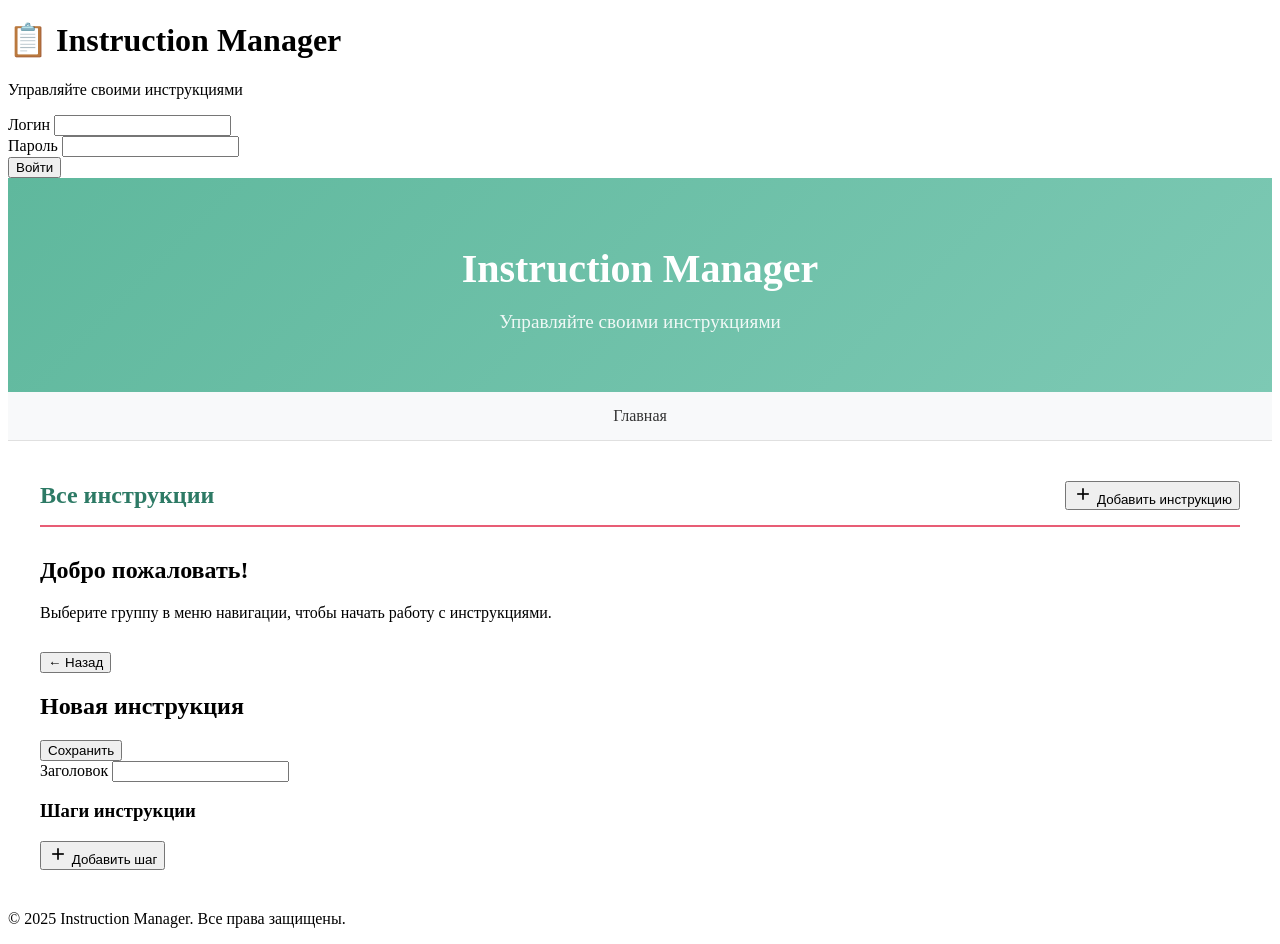
==== commit c0b0f9e8: "040 - новый дизайн" ====
--- a/index.html
+++ b/index.html
@@ -29,119 +29,88 @@
 
     <!-- Основной интерфейс -->
     <div id="main-app" class="app-container hidden">
-        <!-- Header -->
-        <header class="app-header">
-            <button id="menu-toggle" class="menu-toggle" aria-label="Открыть меню">
-                <span></span>
-                <span></span>
-                <span></span>
-            </button>
-            <h1><a href="#" onclick="showHome(); return false;">Instruction Manager</a></h1>
-            <button id="logout-btn" class="btn-logout">Выйти</button>
+        <!-- Header Banner -->
+        <header class="header-banner">
+            <h1>Instruction Manager</h1>
+            <p class="header-subtitle">Управляйте своими инструкциями</p>
         </header>
 
-        <div class="app-body">
-            <!-- Sidebar -->
-            <aside id="sidebar" class="sidebar">
-                <div class="sidebar-header">
-                    <h2><a href="#" onclick="showHome(); return false;"></a>Группы</a></h2>
-                    <button id="add-group-btn" class="icon-btn" title="Добавить группу">
-                        <svg width="24" height="24" viewBox="0 0 24 24" fill="none" stroke="currentColor" stroke-width="2">
-                            <line x1="12" y1="5" x2="12" y2="19"></line>
-                            <line x1="5" y1="12" x2="19" y2="12"></line>
-                        </svg>
-                    </button>
+        <!-- Navigation -->
+        <nav class="main-nav">
+            <ul id="groups-nav-list">
+                <li><a href="#" onclick="showHome(); return false;">Главная</a></li>
+                <!-- Группы будут добавлены здесь динамически -->
+            </ul>
+        </nav>
+
+        <!-- Main Content -->
+        <main class="main-content">
+            <div class="content-header">
+                <h2 id="content-title">Все инструкции</h2>
+                <button id="add-instruction-btn" class="btn-primary">
+                    <svg width="20" height="20" viewBox="0 0 24 24" fill="none" stroke="currentColor" stroke-width="2">
+                        <line x1="12" y1="5" x2="12" y2="19"></line>
+                        <line x1="5" y1="12" x2="19" y2="12"></line>
+                    </svg>
+                    Добавить инструкцию
+                </button>
+            </div>
+
+            <div id="welcome-screen" class="welcome-screen">
+                <h2>Добро пожаловать!</h2>
+                <p>Выберите группу в меню навигации, чтобы начать работу с инструкциями.</p>
+            </div>
+
+            <div id="instructions-grid" class="instructions-grid hidden">
+                <!-- Карточки инструкций будут добавлены здесь -->
+            </div>
+
+            <div id="editor-view" class="editor-view hidden">
+                <!-- Редактор остается без изменений -->
+                <div class="editor-header">
+                    <button id="back-to-list" class="btn-secondary">← Назад</button>
+                    <h2 id="editor-title">Новая инструкция</h2>
+                    <button id="save-instruction" class="btn-primary">Сохранить</button>
                 </div>
-                <ul id="groups-list" class="groups-list"></ul>
-            </aside>
-
-            <!-- Main Content -->
-            <main class="main-content">
-                <div id="welcome-screen" class="welcome-screen">
-                    <h2>Добро пожаловать!</h2>
-                    <p>Выберите группу слева, чтобы начать работу с инструкциями.</p>
-                </div>
-
-                <div id="instructions-view" class="instructions-view hidden">
-                    <div class="view-header">
-                        <h2 id="current-group-title">Группа</h2>
-                        <button id="add-instruction-btn" class="btn-primary">
-                            <svg width="20" height="20" viewBox="0 0 24 24" fill="none" stroke="currentColor" stroke-width="2">
-                                <line x1="12" y1="5" x2="12" y2="19"></line>
-                                <line x1="5" y1="12" x2="19" y2="12"></line>
-                            </svg>
-                            Добавить инструкцию
-                        </button>
+                <div id="instruction-form" class="instruction-form">
+                    <div class="form-group">
+                        <label for="instruction-title">Заголовок</label>
+                        <input type="text" id="instruction-title" required>
                     </div>
-                    <ul id="instructions-list" class="instructions-list"></ul>
-                </div>
-
-                <div id="editor-view" class="editor-view hidden">
-                    <div class="editor-header">
-                        <button id="back-to-list" class="btn-secondary">← Назад</button>
-                        <h2 id="editor-title">Новая инструкция</h2>
-                        <button id="save-instruction" class="btn-primary">Сохранить</button>
-                    </div>
-                    <div id="instruction-form" class="instruction-form">
-                        <div class="form-group">
-                            <label for="instruction-title">Заголовок</label>
-                            <input type="text" id="instruction-title" required>
+                    <div class="steps-container">
+                        <div class="steps-header">
+                            <h3>Шаги инструкции</h3>
+                            <button id="add-step" class="btn-secondary">
+                                <svg width="20" height="20" viewBox="0 0 24 24" fill="none" stroke="currentColor" stroke-width="2">
+                                    <line x1="12" y1="5" x2="12" y2="19"></line>
+                                    <line x1="5" y1="12" x2="19" y2="12"></line>
+                                </svg>
+                                Добавить шаг
+                            </button>
                         </div>
-                        <div class="steps-container">
-                            <div class="steps-header">
-                                <h3>Шаги инструкции</h3>
-                                <button id="add-step" class="btn-secondary">
-                                    <svg width="20" height="20" viewBox="0 0 24 24" fill="none" stroke="currentColor" stroke-width="2">
-                                        <line x1="12" y1="5" x2="12" y2="19"></line>
-                                        <line x1="5" y1="12" x2="19" y2="12"></line>
-                                    </svg>
-                                    Добавить шаг
-                                </button>
-                            </div>
-                            <div id="steps-list" class="steps-list">
-                                <!-- Шаги будут добавляться сюда -->
-                            </div>
+                        <div id="steps-list" class="steps-list">
+                            <!-- Шаги будут добавляться сюда -->
                         </div>
                     </div>
                 </div>
-            </main>
-        </div>
+            </div>
+        </main>
 
         <!-- Footer -->
         <footer class="app-footer">
-            <p>Версия: 0a40727</p>
+            <p>© 2025 Instruction Manager. Все права защищены.</p>
         </footer>
     </div>
 
-    <!-- Модальное окно для групп -->
+    <!-- Модальные окна (остаются без изменений) -->
     <div id="group-modal" class="modal hidden">
-        <div class="modal-content">
-            <h3 id="modal-title">Добавить группу</h3>
-            <form id="group-form">
-                <div class="form-group">
-                    <label for="group-name">Название группы</label>
-                    <input type="text" id="group-name" required>
-                </div>
-                <div class="modal-actions">
-                    <button type="button" id="cancel-group" class="btn-secondary">Отмена</button>
-                    <button type="submit" class="btn-primary">Сохранить</button>
-                </div>
-            </form>
-        </div>
+        <!-- ... -->
     </div>
 
-    <!-- Подтверждение удаления -->
     <div id="confirm-modal" class="modal hidden">
-        <div class="modal-content">
-            <h3>Подтверждение</h3>
-            <p id="confirm-message">Вы уверены?</p>
-            <div class="modal-actions">
-                <button id="confirm-cancel" class="btn-secondary">Отмена</button>
-                <button id="confirm-ok" class="btn-danger">Удалить</button>
-            </div>
-        </div>
+        <!-- ... -->
     </div>
 
     <script type="module" src="js/app.js"></script>
 </body>
-</html>
+</html>
--- a/css/styles.css
+++ b/css/styles.css
@@ -1,147 +1,94 @@
-/* Дизайн на основе предоставленного изображения */
+/* Обновленные стили на основе скриншота */
 
-* {
-    margin: 0;
-    padding: 0;
-    box-sizing: border-box;
-}
-
-body {
-    font-family: 'Arial', sans-serif;
-    background: #e8f5f0 url('data:image/svg+xml;utf8,<svg xmlns="http://www.w3.org/2000/svg" width="10" height="10"><circle cx="2" cy="2" r="1" fill="%23d0d0d0" opacity="0.5"/></svg>') repeat;
-    min-height: 100vh;
-    display: flex;
-    flex-direction: column;
-}
-
-/* Заголовок с зелёным баннером */
-header {
-    margin: 40px auto 0;
-    max-width: 900px;
-    width: 100%;
-    position: relative;
-}
-
+/* Header Banner */
 .header-banner {
     background: linear-gradient(135deg, #5fb89d 0%, #7dc9b4 100%);
-    padding: 40px 60px;
-    position: relative;
-    border-radius: 10px;
-    box-shadow: 0 4px 20px rgba(0,0,0,0.1);
-}
-
-.header-banner::before,
-.header-banner::after {
-    content: '';
-    position: absolute;
-    top: 0;
-    width: 80px;
-    height: 100%;
-    background: linear-gradient(135deg, #2d7a65 0%, #3d8a75 100%);
-    clip-path: polygon(0 0, 100% 50%, 0 100%);
-}
-
-.header-banner::before {
-    left: -60px;
-}
-
-.header-banner::after {
-    right: -60px;
-    clip-path: polygon(100% 0, 0 50%, 100% 100%);
+    padding: 40px 20px;
+    text-align: center;
+    color: white;
+    margin-bottom: 0;
 }
 
 .header-banner h1 {
-    color: white;
-    font-size: 3em;
+    font-size: 2.5em;
+    margin-bottom: 10px;
     font-weight: bold;
-    text-align: center;
-    text-shadow: 2px 2px 4px rgba(0,0,0,0.2);
-    letter-spacing: 2px;
-    margin: 0;
-    position: relative;
-    z-index: 1;
 }
 
-.header-banner::before {
-    content: '';
-    position: absolute;
-    top: 20px;
-    left: 60px;
-    right: 60px;
-    height: 3px;
-    background: white;
-    opacity: 0.8;
+.header-subtitle {
+    font-size: 1.2em;
+    opacity: 0.9;
 }
 
-.header-banner::after {
-    content: '';
-    position: absolute;
-    bottom: 20px;
-    left: 60px;
-    right: 60px;
-    height: 3px;
-    background: white;
-    opacity: 0.8;
-    clip-path: none;
+/* Main Navigation */
+.main-nav {
+    background: #f8f9fa;
+    padding: 15px 0;
+    border-bottom: 1px solid #e0e0e0;
 }
 
-/* Навигация */
-nav {
-    background: linear-gradient(135deg, #e85d75 0%, #f07489 100%);
-    padding: 15px 0;
-    box-shadow: 0 2px 10px rgba(0,0,0,0.1);
-    margin-top: 20px;
-}
-
-nav ul {
+.main-nav ul {
     list-style: none;
     display: flex;
     justify-content: center;
-    gap: 50px;
-    max-width: 900px;
+    gap: 30px;
+    max-width: 1200px;
     margin: 0 auto;
+    padding: 0 20px;
 }
 
-nav a {
-    color: white;
+.main-nav a {
+    color: #333;
     text-decoration: none;
-    font-size: 1.2em;
-    font-weight: bold;
-    padding: 10px 20px;
+    font-weight: 500;
+    padding: 8px 16px;
+    border-radius: 4px;
     transition: all 0.3s ease;
-    border-radius: 5px;
 }
 
-nav a:hover {
-    background: rgba(255, 255, 255, 0.2);
-    transform: translateY(-2px);
+.main-nav a:hover,
+.main-nav a.active {
+    background: #5fb89d;
+    color: white;
 }
 
-/* Основной контент */
-main {
-    flex: 1;
+/* Main Content */
+.main-content {
     max-width: 1200px;
-    width: 100%;
     margin: 40px auto;
     padding: 0 20px;
 }
 
-/* Сетка карточек */
+.content-header {
+    display: flex;
+    justify-content: space-between;
+    align-items: center;
+    margin-bottom: 30px;
+    padding-bottom: 15px;
+    border-bottom: 2px solid #e85d75;
+}
+
+.content-header h2 {
+    color: #2d7a65;
+    margin: 0;
+}
+
+/* Instructions Grid */
 .instructions-grid {
     display: grid;
-    grid-template-columns: repeat(auto-fill, minmax(300px, 1fr));
+    grid-template-columns: repeat(auto-fill, minmax(350px, 1fr));
     gap: 30px;
-    margin: 40px 0;
+    margin-top: 30px;
 }
 
-/* Карточки инструкций */
 .instruction-card {
     background: white;
-    border-radius: 10px;
+    border-radius: 8px;
     overflow: hidden;
     box-shadow: 0 4px 15px rgba(0,0,0,0.1);
     transition: all 0.3s ease;
     cursor: pointer;
+    border: 1px solid #e0e0e0;
 }
 
 .instruction-card:hover {
@@ -149,240 +96,73 @@
     box-shadow: 0 8px 25px rgba(0,0,0,0.15);
 }
 
-.instruction-card img {
+.card-image {
     width: 100%;
     height: 200px;
-    object-fit: cover;
+    background: linear-gradient(135deg, #e85d75 0%, #f07489 100%);
+    display: flex;
+    align-items: center;
+    justify-content: center;
+    color: white;
+    font-size: 3em;
 }
 
-.instruction-card-content {
+.card-content {
     padding: 25px;
 }
 
-.instruction-card h2 {
+.card-content h3 {
     color: #2d7a65;
-    font-size: 1.5em;
     margin-bottom: 15px;
-    font-weight: bold;
+    font-size: 1.4em;
 }
 
-.instruction-card p {
+.card-content p {
     color: #666;
     line-height: 1.6;
-    margin-bottom: 15px;
-}
-
-.instruction-card .actions {
-    display: flex;
-    gap: 10px;
-    margin-top: 20px;
-}
-
-.instruction-card button {
-    padding: 8px 16px;
-    border: none;
-    border-radius: 5px;
-    cursor: pointer;
-    font-size: 0.9em;
-    transition: all 0.3s ease;
-}
-
-.btn-view {
-    background: #5fb89d;
-    color: white;
-}
-
-.btn-view:hover {
-    background: #4da087;
-}
-
-.btn-delete {
-    background: #e85d75;
-    color: white;
-}
-
-.btn-delete:hover {
-    background: #d44a64;
-}
-
-/* Формы */
-.form-container {
-    background: white;
-    border-radius: 10px;
-    padding: 30px;
-    box-shadow: 0 4px 15px rgba(0,0,0,0.1);
-    max-width: 800px;
-    margin: 0 auto;
-}
-
-.form-group {
     margin-bottom: 20px;
 }
 
-.form-group label {
-    display: block;
-    color: #2d7a65;
-    font-weight: bold;
-    margin-bottom: 8px;
-    font-size: 1.1em;
+.card-meta {
+    display: flex;
+    justify-content: space-between;
+    align-items: center;
+    margin-top: 20px;
+    padding-top: 15px;
+    border-top: 1px solid #e0e0e0;
 }
 
-.form-group input,
-.form-group textarea {
-    width: 100%;
-    padding: 12px;
-    border: 2px solid #d0e8e0;
-    border-radius: 5px;
-    font-size: 1em;
-    transition: border-color 0.3s ease;
+.card-actions {
+    display: flex;
+    gap: 10px;
 }
 
-.form-group input:focus,
-.form-group textarea:focus {
-    outline: none;
-    border-color: #5fb89d;
+/* Кнопка добавления группы */
+.add-group-btn {
+    position: fixed;
+    bottom: 30px;
+    right: 30px;
+    background: #e85d75;
+    color: white;
+    border: none;
+    border-radius: 50%;
+    width: 60px;
+    height: 60px;
+    font-size: 24px;
+    cursor: pointer;
+    box-shadow: 0 4px 15px rgba(232, 93, 117, 0.3);
+    transition: all 0.3s ease;
+    z-index: 1000;
 }
 
-.form-group textarea {
-    min-height: 400px;
-    font-family: monospace;
-    resize: vertical;
-}
-
-/* Кнопки */
-.btn-primary {
-    background: linear-gradient(135deg, #5fb89d 0%, #7dc9b4 100%);
-    color: white;
-    padding: 12px 30px;
-    border: none;
-    border-radius: 5px;
-    font-size: 1.1em;
-    font-weight: bold;
-    cursor: pointer;
-    transition: all 0.3s ease;
-}
-
-.btn-primary:hover {
-    transform: translateY(-2px);
-    box-shadow: 0 4px 15px rgba(95, 184, 157, 0.4);
-}
-
-.btn-secondary {
-    background: #f5f5f5;
-    color: #333;
-    padding: 12px 30px;
-    border: 2px solid #ddd;
-    border-radius: 5px;
-    font-size: 1.1em;
-    cursor: pointer;
-    transition: all 0.3s ease;
-}
-
-.btn-secondary:hover {
-    background: #e0e0e0;
-    border-color: #ccc;
-}
-
-/* Подвал */
-footer {
-    background: white;
-    padding: 20px;
-    text-align: center;
-    color: #666;
-    margin-top: 40px;
-    border-top: 3px solid #e85d75;
-}
-
-/* Список инструкций */
-.instructions-list {
-    list-style: none;
-    padding: 0;
-}
-
-.instruction-item {
-    background: white;
-    border-radius: 10px;
-    padding: 25px;
-    margin-bottom: 20px;
-    box-shadow: 0 4px 15px rgba(0,0,0,0.1);
-    transition: all 0.3s ease;
-}
-
-.instruction-item:hover {
-    transform: translateY(-3px);
-    box-shadow: 0 6px 20px rgba(0,0,0,0.15);
-}
-
-.instruction-item h3 {
-    color: #2d7a65;
-    font-size: 1.4em;
-    margin-bottom: 10px;
-}
-
-.instruction-item .instruction-content {
-    color: #666;
-    line-height: 1.8;
-    margin: 15px 0;
-}
-
-.instruction-item .instruction-actions {
-    display: flex;
-    gap: 10px;
-    margin-top: 15px;
-}
-
-/* Модальные окна */
-.modal {
-    display: none;
-    position: fixed;
-    top: 0;
-    left: 0;
-    width: 100%;
-    height: 100%;
-    background: rgba(0,0,0,0.5);
-    z-index: 1000;
-    align-items: center;
-    justify-content: center;
-}
-
-.modal.active {
-    display: flex;
-}
-
-.modal-content {
-    background: white;
-    border-radius: 10px;
-    padding: 30px;
-    max-width: 500px;
-    width: 90%;
-    box-shadow: 0 10px 40px rgba(0,0,0,0.3);
-    animation: modalSlide 0.3s ease;
-}
-
-@keyframes modalSlide {
-    from {
-        transform: translateY(-50px);
-        opacity: 0;
-    }
-    to {
-        transform: translateY(0);
-        opacity: 1;
-    }
+.add-group-btn:hover {
+    transform: scale(1.1);
+    box-shadow: 0 6px 20px rgba(232, 93, 117, 0.5);
 }
 
 /* Адаптивность */
 @media (max-width: 768px) {
-    .header-banner h1 {
-        font-size: 2em;
-        padding: 20px;
-    }
-    
-    .header-banner::before,
-    .header-banner::after {
-        width: 40px;
-    }
-    
-    nav ul {
+    .main-nav ul {
         flex-direction: column;
         gap: 10px;
     }
@@ -390,303 +170,10 @@
     .instructions-grid {
         grid-template-columns: 1fr;
     }
-}
-
-/* Скрытые элементы */
-.hidden {
-    display: none !important;
-}
-
-/* Шаги инструкций в списке */
-.instruction-steps {
-    counter-reset: step-counter;
-    list-style: none;
-    padding: 0;
-}
-
-.instruction-step {
-    counter-increment: step-counter;
-    margin-bottom: 15px;
-    padding: 10px;
-    border-left: 4px solid #5fb89d;
-    background: #f9f9f9;
-    padding-left: 20px;
-}
-
-.instruction-step:before {
-    content: counter(step-counter);
-    display: inline-block;
-    width: 25px;
-    height: 25px;
-    background: #5fb89d;
-    color: white;
-    text-align: center;
-    line-height: 25px;
-    border-radius: 50%;
-    font-weight: bold;
-    margin-right: 10px;
-}
-
-.instruction-step .step-content {
-    margin-bottom: 10px;
-}
-
-.instruction-step .step-image {
-    margin-top: 10px;
-}
-
-.instruction-step .step-image img {
-    max-width: 300px;
-    border-radius: 5px;
-    box-shadow: 0 2px 5px rgba(0,0,0,0.1);
-}
-
-/* Контейнер шагов в редакторе */
-.steps-container {
-    margin-top: 20px;
-}
-
-.steps-header {
-    display: flex;
-    justify-content: space-between;
-    align-items: center;
-    margin-bottom: 20px;
-}
-
-.steps-header h3 {
-    color: #2d7a65;
-    margin: 0;
-}
-
-.steps-list {
-    border: 1px solid #d0d0d0;
-    border-radius: 5px;
-    min-height: 200px;
-}
-
-/* Элемент шага */
-.step-item {
-    border-bottom: 1px solid #e0e0e0;
-    padding: 15px;
-}
-
-.step-item:last-child {
-    border-bottom: none;
-}
-
-.step-header {
-    display: flex;
-    justify-content: space-between;
-    align-items: center;
-    margin-bottom: 10px;
-}
-
-.step-number {
-    font-weight: bold;
-    color: #2d7a65;
-}
-
-.step-actions {
-    display: flex;
-    gap: 5px;
-}
-
-.step-actions button {
-    background: none;
-    border: 1px solid #ccc;
-    border-radius: 3px;
-    padding: 5px 8px;
-    cursor: pointer;
-    font-size: 14px;
-    color: #666;
-    transition: all 0.2s ease;
-}
-
-.step-actions button:hover {
-    background: #f0f0f0;
-    border-color: #999;
-}
-
-/* Редактор шага */
-.step-editor {
-    background: #fafafa;
-    border-radius: 5px;
-    padding: 10px;
-}
-
-.format-toolbar {
-    display: flex;
-    gap: 5px;
-    margin-bottom: 10px;
-}
-
-.format-toolbar button {
-    background: white;
-    border: 1px solid #ccc;
-    border-radius: 3px;
-    padding: 5px 10px;
-    cursor: pointer;
-    font-size: 14px;
-    min-width: 32px;
-    transition: all 0.2s ease;
-}
-
-.format-toolbar button:hover {
-    background: #f0f0f0;
-}
-
-.format-toolbar .image-btn {
-    background: #5fb89d;
-    color: white;
-    border-color: #5fb89d;
-}
-
-.format-toolbar .image-btn:hover {
-    background: #4da087;
-}
-
-.step-content {
-    background: white;
-    border: 1px solid #ccc;
-    border-radius: 3px;
-    padding: 10px;
-    min-height: 80px;
-    font-family: 'Arial', sans-serif;
-    font-size: 14px;
-    line-height: 1.4;
-}
-
-.step-content:focus {
-    outline: 2px solid #5fb89d;
-}
-
-.step-content code {
-    background: #f0f0f0;
-    padding: 2px 4px;
-    border-radius: 3px;
-    font-family: monospace;
-}
-
-/* Превью изображения */
-.step-image-preview {
-    margin-top: 10px;
-    position: relative;
-    display: inline-block;
-}
-
-.step-image-preview img {
-    max-width: 200px;
-    border-radius: 5px;
-    box-shadow: 0 2px 5px rgba(0,0,0,0.1);
-}
-
-.step-image-preview .remove-image {
-    position: absolute;
-    top: -5px;
-    right: -5px;
-    background: #e85d75;
-    color: white;
-    border: none;
-    border-radius: 50%;
-    width: 20px;
-    height: 20px;
-    cursor: pointer;
-    font-size: 12px;
-    display: flex;
-    align-items: center;
-    justify-content: center;
-}
-
-/* Боковая панель */
-.sidebar {
-    background: white;
-    border-right: 3px solid #e85d75;
-    padding: 20px;
-    min-height: 100vh;
-}
-
-.sidebar h2 {
-    color: #2d7a65;
-    margin-bottom: 20px;
-    padding-bottom: 10px;
-    border-bottom: 2px solid #5fb89d;
-}
-
-.groups-list {
-    list-style: none;
-}
-
-.group-item {
-    padding: 12px;
-    margin-bottom: 8px;
-    border-radius: 5px;
-    cursor: pointer;
-    transition: all 0.3s ease;
-    background: #f5f5f5;
-}
-
-.group-item:hover {
-    background: #e0f5ef;
-    transform: translateX(5px);
-}
-
-.group-item.active {
-    background: linear-gradient(135deg, #5fb89d 0%, #7dc9b4 100%);
-    color: white;
-}
-
-/* Кнопка добавления */
-.add-btn {
-    background: #e85d75;
-    color: white;
-    border: none;
-    border-radius: 50%;
-    width: 50px;
-    height: 50px;
-    font-size: 24px;
-    cursor: pointer;
-    box-shadow: 0 4px 15px rgba(232, 93, 117, 0.3);
-    transition: all 0.3s ease;
-    position: fixed;
-    bottom: 30px;
-    right: 30px;
-}
-
-.add-btn:hover {
-    transform: scale(1.1);
-    box-shadow: 0 6px 20px rgba(232, 93, 117, 0.5);
-}
-
-/* Контейнер приложения */
-.app-container {
-    display: grid;
-    grid-template-columns: 250px 1fr;
-    min-height: 100vh;
-}
-
-/* Просмотр инструкции */
-.instruction-view {
-    background: white;
-    border-radius: 10px;
-    padding: 30px;
-    box-shadow: 0 4px 15px rgba(0,0,0,0.1);
-}
-
-.instruction-view h1 {
-    color: #2d7a65;
-    margin-bottom: 20px;
-    padding-bottom: 15px;
-    border-bottom: 3px solid #e85d75;
-}
-
-.instruction-view .content {
-    line-height: 1.8;
-    color: #333;
-}
-
-/* Кнопки действий */
-.action-buttons {
-    display: flex;
-    gap: 15px;
-    margin-top: 20px;
-}
+    
+    .content-header {
+        flex-direction: column;
+        gap: 15px;
+        align-items: flex-start;
+    }
+}
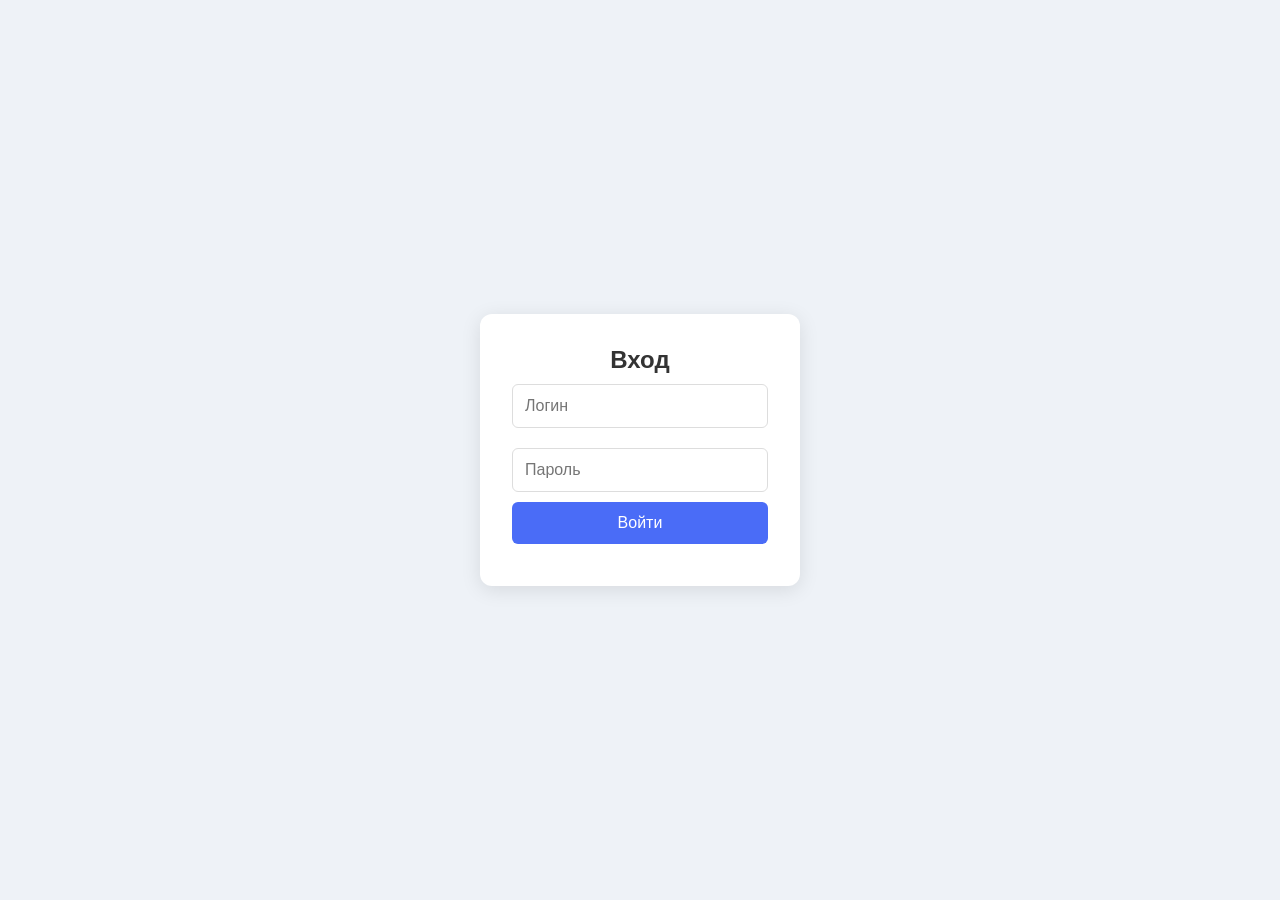
==== commit e087cb6c: "050 - qwen редизайн" ====
--- a/index.html
+++ b/index.html
@@ -1,116 +1,86 @@
 <!DOCTYPE html>
 <html lang="ru">
 <head>
-    <meta charset="UTF-8">
-    <meta name="viewport" content="width=device-width, initial-scale=1.0">
-    <title>Instruction Manager</title>
-    <link rel="stylesheet" href="css/styles.css">
+  <meta charset="UTF-8" />
+  <meta name="viewport" content="width=device-width, initial-scale=1.0" />
+  <title>Инструкции</title>
+  <link rel="stylesheet" href="css/styles.css" />
 </head>
 <body>
-    <!-- Страница авторизации -->
-    <div id="login-page" class="login-container">
-        <div class="login-card">
-            <h1>📋 Instruction Manager</h1>
-            <p class="login-subtitle">Управляйте своими инструкциями</p>
-            <form id="login-form">
-                <div class="form-group">
-                    <label for="login">Логин</label>
-                    <input type="text" id="login" name="login" required autocomplete="username">
-                </div>
-                <div class="form-group">
-                    <label for="password">Пароль</label>
-                    <input type="password" id="password" name="password" required autocomplete="current-password">
-                </div>
-                <button type="submit" class="btn-primary">Войти</button>
-                <div id="login-error" class="error-message"></div>
-            </form>
+  <!-- Экран авторизации -->
+  <div id="login-screen" class="login-screen">
+    <div class="login-form">
+      <h2>Вход</h2>
+      <input type="text" id="login" placeholder="Логин" />
+      <input type="password" id="password" placeholder="Пароль" />
+      <button id="login-btn">Войти</button>
+      <div id="login-error" class="error"></div>
+    </div>
+  </div>
+
+  <!-- Основной интерфейс -->
+  <div id="main-app" class="hidden">
+    <aside class="sidebar">
+      <div class="group-list" id="group-list">
+        <!-- Группы будут добавлены через JS -->
+      </div>
+      <button id="add-group-btn" class="btn-add">+ Новая группа</button>
+    </aside>
+
+    <main class="main-content">
+      <header class="header">
+        <h2 id="group-title">Выберите группу</h2>
+        <button id="add-instruction-btn" class="btn-add">+ Добавить инструкцию</button>
+      </header>
+      <div class="instructions-list" id="instructions-list">
+        <!-- Список инструкций -->
+      </div>
+    </main>
+  </div>
+
+    <!-- Модальное окно редактора -->
+    <div id="editor-modal" class="modal hidden">
+    <div class="modal-content">
+        <h3 id="editor-title">Новая инструкция</h3>
+        <input type="text" id="instruction-name" placeholder="Название инструкции" />
+        <textarea id="instruction-content" placeholder="HTML содержимое инструкции"></textarea>
+        
+        <!-- Новая кнопка загрузки -->
+        <button id="upload-html-btn" type="button">📁 Загрузить HTML-файл</button>
+        <input type="file" id="html-file-input" accept=".html,.htm" style="display: none;" />
+        
+        <div class="modal-actions">
+        <button id="save-instruction-btn">Сохранить</button>
+        <button id="cancel-instruction-btn">Отмена</button>
         </div>
     </div>
-
-    <!-- Основной интерфейс -->
-    <div id="main-app" class="app-container hidden">
-        <!-- Header Banner -->
-        <header class="header-banner">
-            <h1>Instruction Manager</h1>
-            <p class="header-subtitle">Управляйте своими инструкциями</p>
-        </header>
-
-        <!-- Navigation -->
-        <nav class="main-nav">
-            <ul id="groups-nav-list">
-                <li><a href="#" onclick="showHome(); return false;">Главная</a></li>
-                <!-- Группы будут добавлены здесь динамически -->
-            </ul>
-        </nav>
-
-        <!-- Main Content -->
-        <main class="main-content">
-            <div class="content-header">
-                <h2 id="content-title">Все инструкции</h2>
-                <button id="add-instruction-btn" class="btn-primary">
-                    <svg width="20" height="20" viewBox="0 0 24 24" fill="none" stroke="currentColor" stroke-width="2">
-                        <line x1="12" y1="5" x2="12" y2="19"></line>
-                        <line x1="5" y1="12" x2="19" y2="12"></line>
-                    </svg>
-                    Добавить инструкцию
-                </button>
-            </div>
-
-            <div id="welcome-screen" class="welcome-screen">
-                <h2>Добро пожаловать!</h2>
-                <p>Выберите группу в меню навигации, чтобы начать работу с инструкциями.</p>
-            </div>
-
-            <div id="instructions-grid" class="instructions-grid hidden">
-                <!-- Карточки инструкций будут добавлены здесь -->
-            </div>
-
-            <div id="editor-view" class="editor-view hidden">
-                <!-- Редактор остается без изменений -->
-                <div class="editor-header">
-                    <button id="back-to-list" class="btn-secondary">← Назад</button>
-                    <h2 id="editor-title">Новая инструкция</h2>
-                    <button id="save-instruction" class="btn-primary">Сохранить</button>
-                </div>
-                <div id="instruction-form" class="instruction-form">
-                    <div class="form-group">
-                        <label for="instruction-title">Заголовок</label>
-                        <input type="text" id="instruction-title" required>
-                    </div>
-                    <div class="steps-container">
-                        <div class="steps-header">
-                            <h3>Шаги инструкции</h3>
-                            <button id="add-step" class="btn-secondary">
-                                <svg width="20" height="20" viewBox="0 0 24 24" fill="none" stroke="currentColor" stroke-width="2">
-                                    <line x1="12" y1="5" x2="12" y2="19"></line>
-                                    <line x1="5" y1="12" x2="19" y2="12"></line>
-                                </svg>
-                                Добавить шаг
-                            </button>
-                        </div>
-                        <div id="steps-list" class="steps-list">
-                            <!-- Шаги будут добавляться сюда -->
-                        </div>
-                    </div>
-                </div>
-            </div>
-        </main>
-
-        <!-- Footer -->
-        <footer class="app-footer">
-            <p>© 2025 Instruction Manager. Все права защищены.</p>
-        </footer>
     </div>
 
-    <!-- Модальные окна (остаются без изменений) -->
-    <div id="group-modal" class="modal hidden">
-        <!-- ... -->
+  <!-- Модальное окно группы -->
+  <div id="group-modal" class="modal hidden">
+    <div class="modal-content">
+      <h3>Новая группа</h3>
+      <input type="text" id="group-name" placeholder="Название группы" />
+      <div class="modal-actions">
+        <button id="save-group-btn">Создать</button>
+        <button id="cancel-group-btn">Отмена</button>
+      </div>
     </div>
+  </div>
 
-    <div id="confirm-modal" class="modal hidden">
-        <!-- ... -->
+  <!-- Превью инструкции -->
+  <div id="preview-modal" class="modal hidden">
+    <div class="modal-content preview">
+      <h3 id="preview-title">Инструкция</h3>
+      <div id="preview-content"></div>
+      <button id="close-preview-btn">Закрыть</button>
     </div>
+  </div>
 
-    <script type="module" src="js/app.js"></script>
+  <script src="js/storage.js"></script>
+  <script src="js/ui.js"></script>
+  <script src="js/editor.js"></script>
+  <script src="js/auth.js"></script>
+  <script src="js/app.js"></script>
 </body>
 </html>
--- a/css/styles.css
+++ b/css/styles.css
@@ -1,179 +1,204 @@
-/* Обновленные стили на основе скриншота */
-
-/* Header Banner */
-.header-banner {
-    background: linear-gradient(135deg, #5fb89d 0%, #7dc9b4 100%);
-    padding: 40px 20px;
-    text-align: center;
-    color: white;
-    margin-bottom: 0;
-}
-
-.header-banner h1 {
-    font-size: 2.5em;
-    margin-bottom: 10px;
-    font-weight: bold;
-}
-
-.header-subtitle {
-    font-size: 1.2em;
-    opacity: 0.9;
-}
-
-/* Main Navigation */
-.main-nav {
-    background: #f8f9fa;
-    padding: 15px 0;
-    border-bottom: 1px solid #e0e0e0;
-}
-
-.main-nav ul {
-    list-style: none;
-    display: flex;
-    justify-content: center;
-    gap: 30px;
-    max-width: 1200px;
-    margin: 0 auto;
-    padding: 0 20px;
-}
-
-.main-nav a {
-    color: #333;
-    text-decoration: none;
-    font-weight: 500;
-    padding: 8px 16px;
-    border-radius: 4px;
-    transition: all 0.3s ease;
-}
-
-.main-nav a:hover,
-.main-nav a.active {
-    background: #5fb89d;
-    color: white;
-}
-
-/* Main Content */
+* {
+  margin: 0;
+  padding: 0;
+  box-sizing: border-box;
+  font-family: 'Segoe UI', Tahoma, Geneva, Verdana, sans-serif;
+}
+
+body {
+  background: #f5f7fa;
+  color: #333;
+}
+
+/* Логин */
+.login-screen {
+  display: flex;
+  justify-content: center;
+  align-items: center;
+  height: 100vh;
+  background: #eef2f7;
+}
+
+.login-form {
+  background: white;
+  padding: 2rem;
+  border-radius: 12px;
+  box-shadow: 0 4px 20px rgba(0,0,0,0.1);
+  width: 320px;
+  text-align: center;
+}
+
+.login-form input {
+  width: 100%;
+  padding: 12px;
+  margin: 10px 0;
+  border: 1px solid #ddd;
+  border-radius: 6px;
+  font-size: 16px;
+}
+
+.login-form button {
+  width: 100%;
+  padding: 12px;
+  background: #4a6cf7;
+  color: white;
+  border: none;
+  border-radius: 6px;
+  font-size: 16px;
+  cursor: pointer;
+}
+
+.error {
+  color: #e53e3e;
+  margin-top: 10px;
+}
+
+/* Основной интерфейс */
+.hidden {
+  display: none !important;
+}
+
+#main-app {
+  display: flex;
+  height: 100vh;
+}
+
+.sidebar {
+  width: 240px;
+  background: #2d3748;
+  color: white;
+  padding: 20px 0;
+  display: flex;
+  flex-direction: column;
+}
+
+.group-list .group-item {
+  padding: 12px 20px;
+  cursor: pointer;
+  transition: background 0.2s;
+}
+
+.group-item:hover, .group-item.active {
+  background: #4a5568;
+}
+
+.btn-add {
+  margin-top: auto;
+  padding: 10px 20px;
+  background: #4a6cf7;
+  color: white;
+  border: none;
+  border-radius: 6px;
+  margin: 20px;
+  cursor: pointer;
+  font-size: 14px;
+}
+
 .main-content {
-    max-width: 1200px;
-    margin: 40px auto;
-    padding: 0 20px;
-}
-
-.content-header {
-    display: flex;
-    justify-content: space-between;
-    align-items: center;
-    margin-bottom: 30px;
-    padding-bottom: 15px;
-    border-bottom: 2px solid #e85d75;
-}
-
-.content-header h2 {
-    color: #2d7a65;
-    margin: 0;
-}
-
-/* Instructions Grid */
-.instructions-grid {
-    display: grid;
-    grid-template-columns: repeat(auto-fill, minmax(350px, 1fr));
-    gap: 30px;
-    margin-top: 30px;
-}
-
-.instruction-card {
-    background: white;
-    border-radius: 8px;
-    overflow: hidden;
-    box-shadow: 0 4px 15px rgba(0,0,0,0.1);
-    transition: all 0.3s ease;
-    cursor: pointer;
-    border: 1px solid #e0e0e0;
-}
-
-.instruction-card:hover {
-    transform: translateY(-5px);
-    box-shadow: 0 8px 25px rgba(0,0,0,0.15);
-}
-
-.card-image {
-    width: 100%;
-    height: 200px;
-    background: linear-gradient(135deg, #e85d75 0%, #f07489 100%);
-    display: flex;
-    align-items: center;
-    justify-content: center;
-    color: white;
-    font-size: 3em;
-}
-
-.card-content {
-    padding: 25px;
-}
-
-.card-content h3 {
-    color: #2d7a65;
-    margin-bottom: 15px;
-    font-size: 1.4em;
-}
-
-.card-content p {
-    color: #666;
-    line-height: 1.6;
-    margin-bottom: 20px;
-}
-
-.card-meta {
-    display: flex;
-    justify-content: space-between;
-    align-items: center;
-    margin-top: 20px;
-    padding-top: 15px;
-    border-top: 1px solid #e0e0e0;
-}
-
-.card-actions {
-    display: flex;
-    gap: 10px;
-}
-
-/* Кнопка добавления группы */
-.add-group-btn {
-    position: fixed;
-    bottom: 30px;
-    right: 30px;
-    background: #e85d75;
-    color: white;
-    border: none;
-    border-radius: 50%;
-    width: 60px;
-    height: 60px;
-    font-size: 24px;
-    cursor: pointer;
-    box-shadow: 0 4px 15px rgba(232, 93, 117, 0.3);
-    transition: all 0.3s ease;
-    z-index: 1000;
-}
-
-.add-group-btn:hover {
-    transform: scale(1.1);
-    box-shadow: 0 6px 20px rgba(232, 93, 117, 0.5);
-}
-
-/* Адаптивность */
-@media (max-width: 768px) {
-    .main-nav ul {
-        flex-direction: column;
-        gap: 10px;
-    }
-    
-    .instructions-grid {
-        grid-template-columns: 1fr;
-    }
-    
-    .content-header {
-        flex-direction: column;
-        gap: 15px;
-        align-items: flex-start;
-    }
+  flex: 1;
+  padding: 20px;
+  overflow-y: auto;
+}
+
+.header {
+  display: flex;
+  justify-content: space-between;
+  align-items: center;
+  margin-bottom: 20px;
+}
+
+.instructions-list .instruction-item {
+  background: white;
+  padding: 16px;
+  margin-bottom: 12px;
+  border-radius: 8px;
+  box-shadow: 0 2px 6px rgba(0,0,0,0.05);
+  cursor: pointer;
+  transition: transform 0.2s;
+}
+
+.instruction-item:hover {
+  transform: translateY(-2px);
+}
+
+/* Модальные окна */
+.modal {
+  position: fixed;
+  top: 0;
+  left: 0;
+  width: 100%;
+  height: 100%;
+  background: rgba(0,0,0,0.5);
+  display: flex;
+  justify-content: center;
+  align-items: center;
+  z-index: 1000;
+}
+
+.modal-content {
+  background: white;
+  padding: 20px;
+  border-radius: 12px;
+  width: 90%;
+  max-width: 600px;
+  max-height: 80vh;
+  overflow-y: auto;
+}
+
+.modal-content.preview {
+  max-width: 800px;
+}
+
+.modal-content input,
+.modal-content textarea {
+  width: 100%;
+  padding: 10px;
+  margin: 8px 0;
+  border: 1px solid #ddd;
+  border-radius: 6px;
+}
+
+.modal-content textarea {
+  height: 200px;
+  font-family: monospace;
+}
+
+.modal-actions {
+  margin-top: 16px;
+  text-align: right;
+}
+
+.modal-actions button {
+  margin-left: 8px;
+  padding: 8px 16px;
+  border: none;
+  border-radius: 6px;
+  cursor: pointer;
+}
+
+.modal-actions button:first-child {
+  background: #4a6cf7;
+  color: white;
+}
+
+#close-preview-btn {
+  margin-top: 16px;
+  width: 100%;
+  padding: 10px;
+  background: #6c757d;
+  color: white;
+  border: none;
+  border-radius: 6px;
+}
+
+#upload-html-btn {
+  width: 100%;
+  padding: 8px;
+  background: #e9ecef;
+  border: 1px dashed #adb5bd;
+  border-radius: 6px;
+  font-size: 14px;
+  cursor: pointer;
+  margin: 8px 0;
+  color: #495057;
 }
